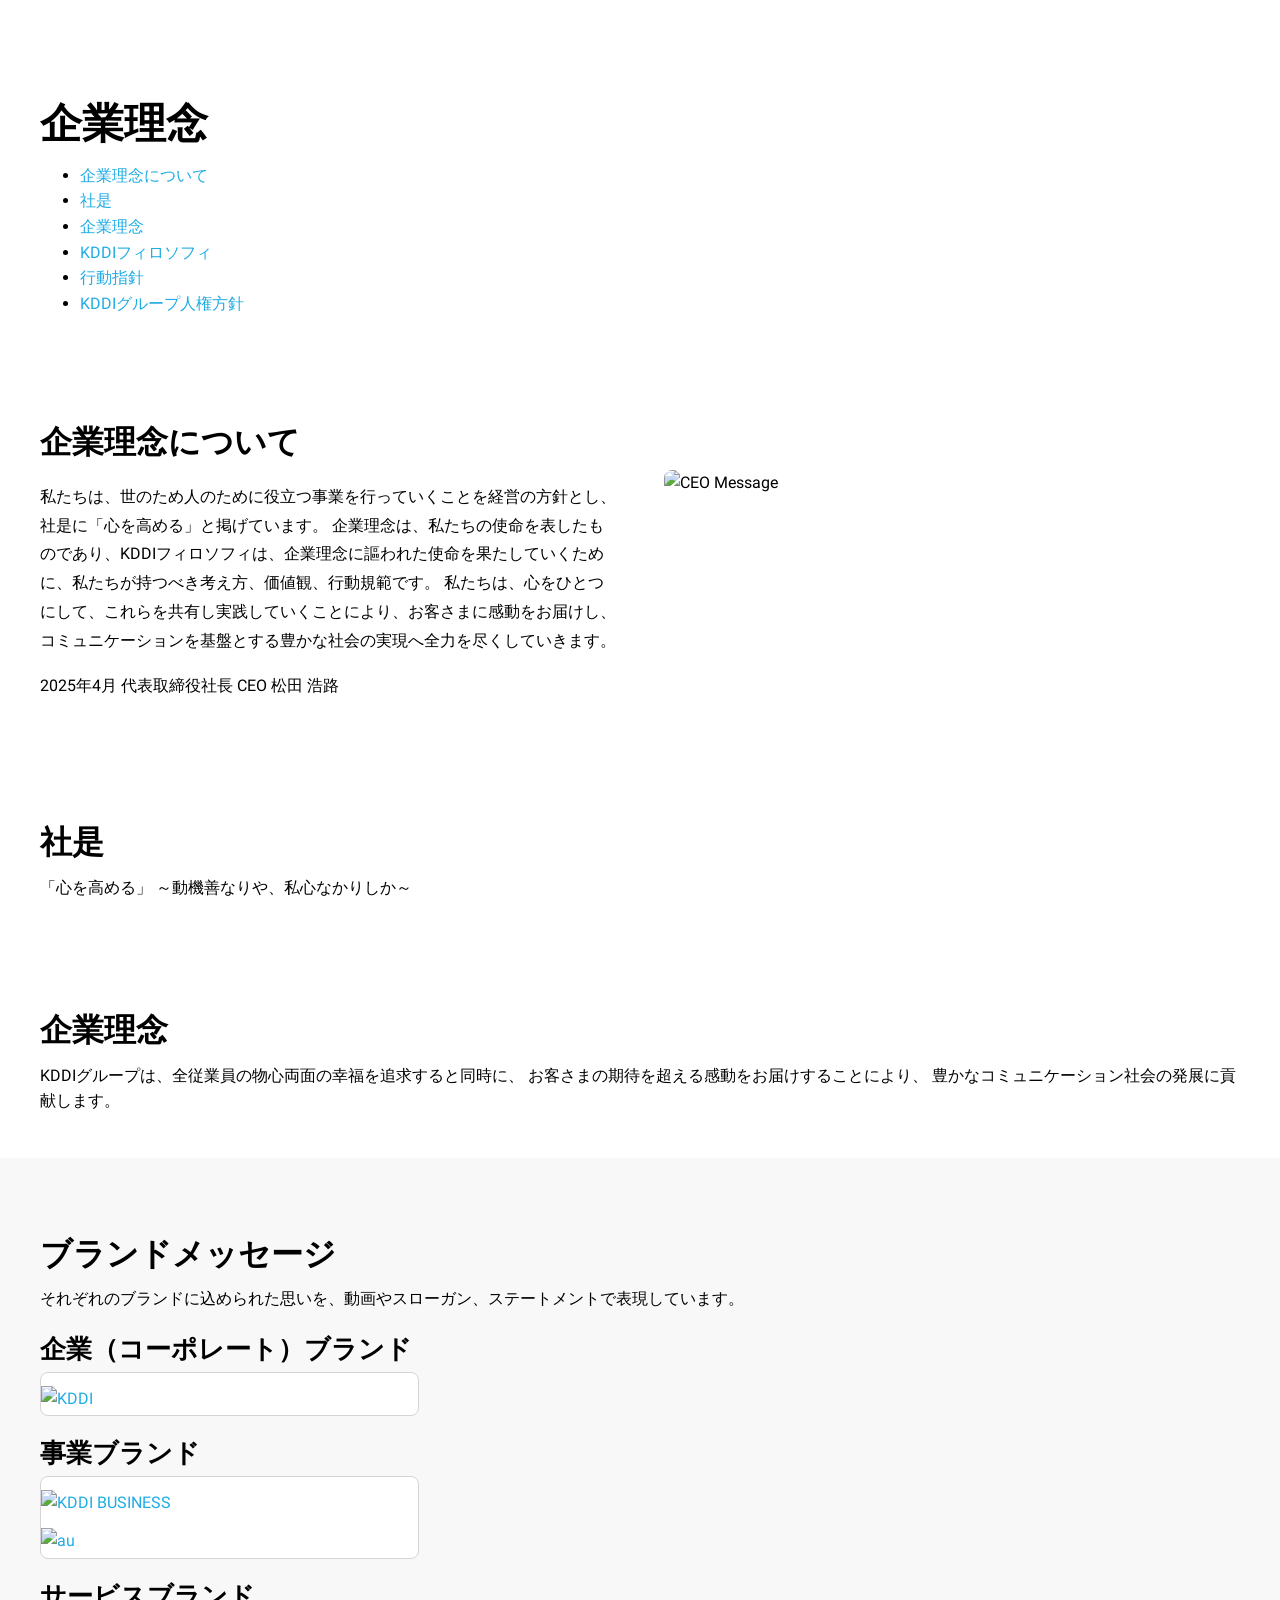
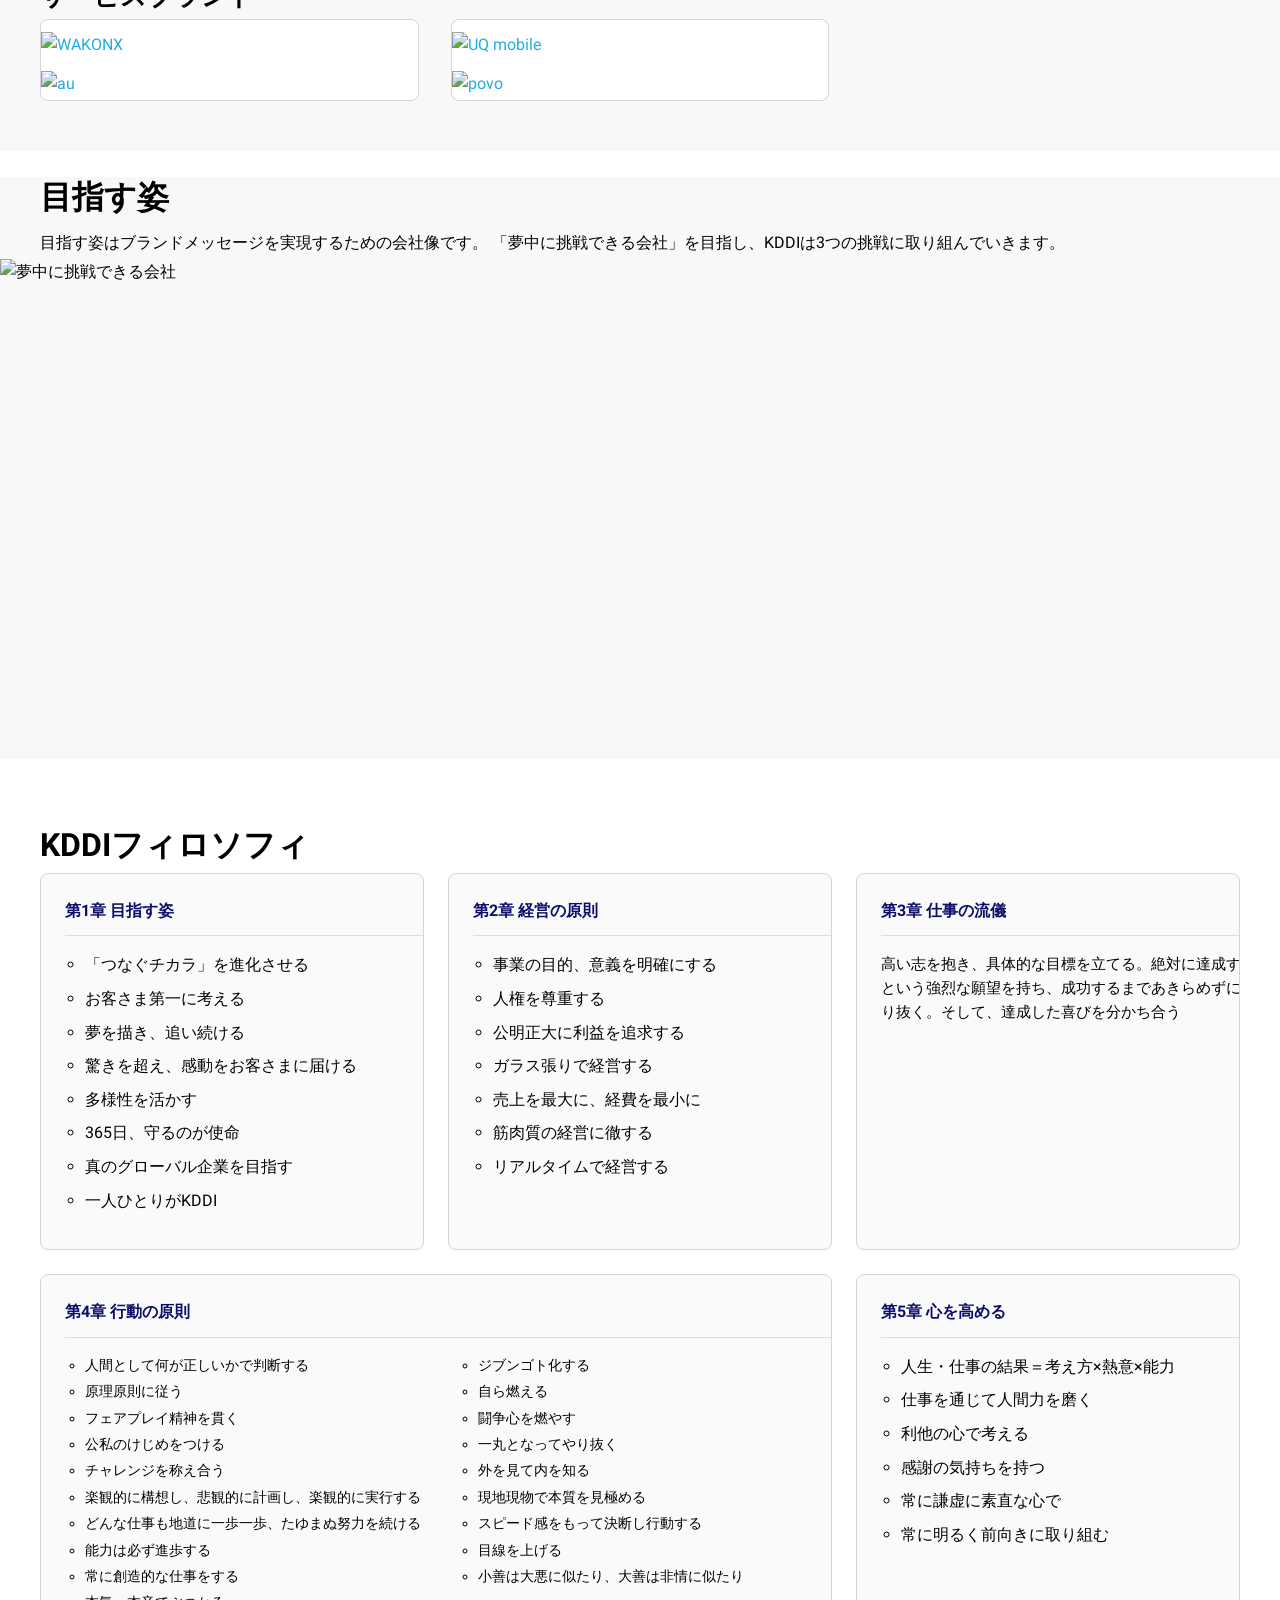
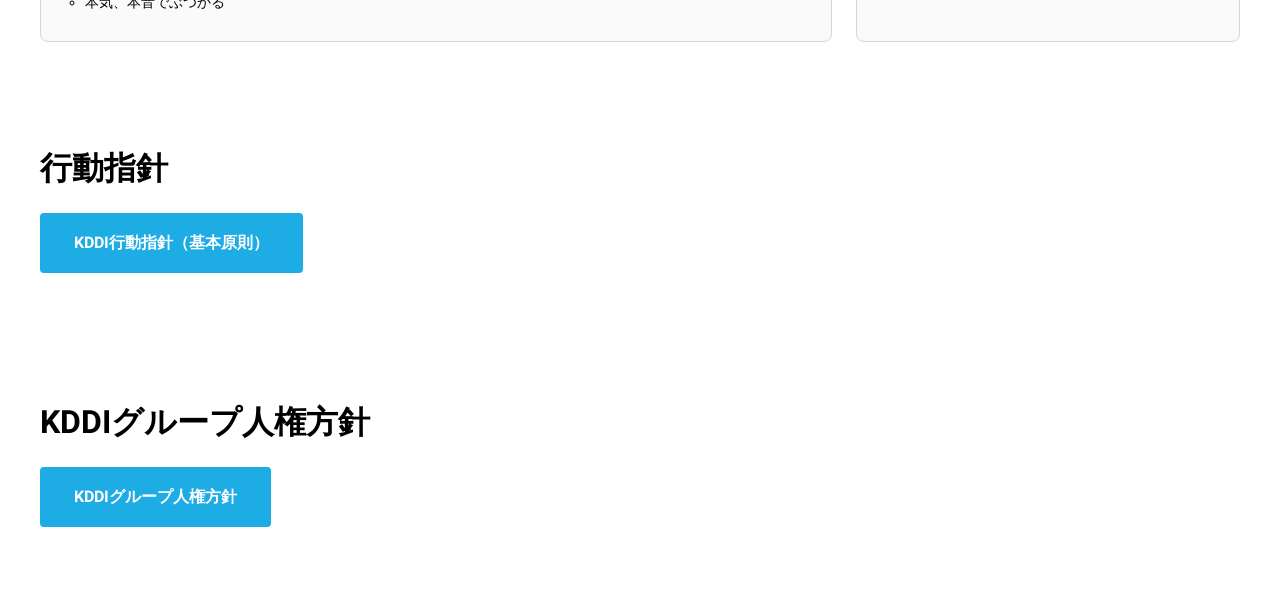
==== content/corporate/philosophy/index.html @ 3576720c "Update EDS migration changes Automated migration updates generated by AEMY Studio.  Changed files (3" ====
<!DOCTYPE html>
<html>
<head>
<meta name="viewport" content="width=device-width, initial-scale=1"/>
<script src="/scripts/aem.js" type="module"></script>
<script src="/scripts/scripts.js" type="module"></script>
<link rel="stylesheet" href="/styles/styles.css"/>
</head>
<body>
<header></header>
<main>
<div><!-- source: https://www.kddi.com/corporate/philosophy/ --><h1 id="企業理念">企業理念</h1><ul>
<li><a href="#%E4%BC%81%E6%A5%AD%E7%90%86%E5%BF%B5%E3%81%AB%E3%81%A4%E3%81%84%E3%81%A6">企業理念について</a></li>
<li><a href="#%E7%A4%BE%E6%98%AF">社是</a></li>
<li><a href="#%E4%BC%81%E6%A5%AD%E7%90%86%E5%BF%B5-1">企業理念</a></li>
<li><a href="#kddi%E3%83%95%E3%82%A3%E3%83%AD%E3%82%BD%E3%83%95%E3%82%A3">KDDIフィロソフィ</a></li>
<li><a href="#%E8%A1%8C%E5%8B%95%E6%8C%87%E9%87%9D">行動指針</a></li>
<li><a href="#kddi%E3%82%B0%E3%83%AB%E3%83%BC%E3%83%97%E4%BA%BA%E6%A8%A9%E6%96%B9%E9%87%9D">KDDIグループ人権方針</a></li>
</ul></div>
<div><div class="section-metadata"><div><div>style</div><div>white</div></div></div><h2 id="企業理念について">企業理念について</h2><div class="columns-message"><div><div><p>私たちは、世のため人のために役立つ事業を行っていくことを経営の方針とし、社是に「心を高める」と掲げています。 企業理念は、私たちの使命を表したものであり、KDDIフィロソフィは、企業理念に謳われた使命を果たしていくために、私たちが持つべき考え方、価値観、行動規範です。 私たちは、心をひとつにして、これらを共有し実践していくことにより、お客さまに感動をお届けし、コミュニケーションを基盤とする豊かな社会の実現へ全力を尽くしていきます。</p><p>2025年4月 代表取締役社長 CEO 松田 浩路</p></div><div><picture><source srcset="https://www.kddi.com/extlib/corporate/kddi/philosophy/index/img/img_01.jpg"><source srcset="https://www.kddi.com/extlib/corporate/kddi/philosophy/index/img/img_01.jpg" media="(min-width: 600px)"><img src="https://www.kddi.com/extlib/corporate/kddi/philosophy/index/img/img_01.jpg" alt="CEO Message" loading="lazy"></picture></div></div></div></div>
<div><div class="section-metadata"><div><div>style</div><div>white</div></div></div><h2 id="社是">社是</h2><p>「心を高める」
～動機善なりや、私心なかりしか～</p></div>
<div><div class="section-metadata"><div><div>style</div><div>white</div></div></div><h2 id="企業理念-1">企業理念</h2><p>KDDIグループは、全従業員の物心両面の幸福を追求すると同時に、
お客さまの期待を超える感動をお届けすることにより、
豊かなコミュニケーション社会の発展に貢献します。</p></div>
<div><div class="section-metadata"><div><div>style</div><div>light-grey</div></div></div><h2 id="ブランドメッセージ">ブランドメッセージ</h2><p>それぞれのブランドに込められた思いを、動画やスローガン、ステートメントで表現しています。</p><h3 id="企業コーポレートブランド">企業（コーポレート）ブランド</h3><div class="cards-brand"><div><div><a href="https://brand.kddi.com/knowing_kddi/"><picture><source srcset="https://www.kddi.com/extlib/corporate/kddi/philosophy/index/img/logo-kddi.png"><source srcset="https://www.kddi.com/extlib/corporate/kddi/philosophy/index/img/logo-kddi.png" media="(min-width: 600px)"><img src="https://www.kddi.com/extlib/corporate/kddi/philosophy/index/img/logo-kddi.png" alt="KDDI" loading="lazy"></picture></a></div></div></div><h3 id="事業ブランド">事業ブランド</h3><div class="cards-brand"><div><div><a href="https://biz.kddi.com/kddibusiness/"><picture><source srcset="https://www.kddi.com/extlib/corporate/kddi/philosophy/index/img/logo-kddibusiness.png"><source srcset="https://www.kddi.com/extlib/corporate/kddi/philosophy/index/img/logo-kddibusiness.png" media="(min-width: 600px)"><img src="https://www.kddi.com/extlib/corporate/kddi/philosophy/index/img/logo-kddibusiness.png" alt="KDDI BUSINESS" loading="lazy"></picture></a></div><div><a href="https://brand.kddi.com/knowing_au/"><picture><source srcset="https://www.kddi.com/extlib/corporate/kddi/philosophy/index/img/logo-au.png"><source srcset="https://www.kddi.com/extlib/corporate/kddi/philosophy/index/img/logo-au.png" media="(min-width: 600px)"><img src="https://www.kddi.com/extlib/corporate/kddi/philosophy/index/img/logo-au.png" alt="au" loading="lazy"></picture></a></div></div></div><h3 id="サービスブランド">サービスブランド</h3><div class="cards-brand"><div><div><a href="https://biz.kddi.com/wakonx/"><picture><source srcset="https://www.kddi.com/extlib/corporate/kddi/philosophy/index/img/logo-wakonx.png"><source srcset="https://www.kddi.com/extlib/corporate/kddi/philosophy/index/img/logo-wakonx.png" media="(min-width: 600px)"><img src="https://www.kddi.com/extlib/corporate/kddi/philosophy/index/img/logo-wakonx.png" alt="WAKONX" loading="lazy"></picture></a></div><div><a href="https://brand.kddi.com/knowing_au/"><picture><source srcset="https://www.kddi.com/extlib/corporate/kddi/philosophy/index/img/logo-au.png"><source srcset="https://www.kddi.com/extlib/corporate/kddi/philosophy/index/img/logo-au.png" media="(min-width: 600px)"><img src="https://www.kddi.com/extlib/corporate/kddi/philosophy/index/img/logo-au.png" alt="au" loading="lazy"></picture></a></div></div><div><div><a href="https://brand.kddi.com/knowing_uq/"><picture><source srcset="https://www.kddi.com/extlib/corporate/kddi/philosophy/index/img/logo-uq.png"><source srcset="https://www.kddi.com/extlib/corporate/kddi/philosophy/index/img/logo-uq.png" media="(min-width: 600px)"><img src="https://www.kddi.com/extlib/corporate/kddi/philosophy/index/img/logo-uq.png" alt="UQ mobile" loading="lazy"></picture></a></div><div><a href="https://brand.kddi.com/knowing_povo/"><picture><source srcset="https://www.kddi.com/extlib/corporate/kddi/philosophy/index/img/logo-povo.png"><source srcset="https://www.kddi.com/extlib/corporate/kddi/philosophy/index/img/logo-povo.png" media="(min-width: 600px)"><img src="https://www.kddi.com/extlib/corporate/kddi/philosophy/index/img/logo-povo.png" alt="povo" loading="lazy"></picture></a></div></div></div></div>
<div><div class="section-metadata"><div><div>style</div><div>light-grey</div></div></div><h2 id="目指す姿">目指す姿</h2><p>目指す姿はブランドメッセージを実現するための会社像です。
「夢中に挑戦できる会社」を目指し、KDDIは3つの挑戦に取り組んでいきます。</p><div class="hero-vision"><div><div><picture><source srcset="https://www.kddi.com/extlib/corporate/kddi/philosophy/index/img/img-vision-pc-01.png"><source srcset="https://www.kddi.com/extlib/corporate/kddi/philosophy/index/img/img-vision-pc-01.png" media="(min-width: 600px)"><img src="https://www.kddi.com/extlib/corporate/kddi/philosophy/index/img/img-vision-pc-01.png" alt="夢中に挑戦できる会社" loading="lazy"></picture></div></div><div><div></div></div></div></div>
<div><div class="section-metadata"><div><div>style</div><div>white</div></div></div><h2 id="kddiフィロソフィ">KDDIフィロソフィ</h2><div class="cards no-images"><div><div><p><strong>第1章 目指す姿</strong></p><ul> <li>「つなぐチカラ」を進化させる</li> <li>お客さま第一に考える</li> <li>夢を描き、追い続ける</li> <li>驚きを超え、感動をお客さまに届ける</li> <li>多様性を活かす</li> <li>365日、守るのが使命</li> <li>真のグローバル企業を目指す</li> <li>一人ひとりがKDDI</li> </ul></div></div><div><div><p><strong>第2章 経営の原則</strong></p><ul> <li>事業の目的、意義を明確にする</li> <li>人権を尊重する</li> <li>公明正大に利益を追求する</li> <li>ガラス張りで経営する</li> <li>売上を最大に、経費を最小に</li> <li>筋肉質の経営に徹する</li> <li>リアルタイムで経営する</li> </ul></div></div><div><div><p><strong>第3章 仕事の流儀</strong></p><p>高い志を抱き、具体的な目標を立てる。絶対に達成するという強烈な願望を持ち、成功するまであきらめずにやり抜く。そして、達成した喜びを分かち合う</p></div></div><div><div><p><strong>第4章 行動の原則</strong></p><ul> <li>人間として何が正しいかで判断する</li> <li>原理原則に従う</li> <li>フェアプレイ精神を貫く</li> <li>公私のけじめをつける</li> <li>チャレンジを称え合う</li> <li>楽観的に構想し、悲観的に計画し、楽観的に実行する</li> <li>どんな仕事も地道に一歩一歩、たゆまぬ努力を続ける</li> <li>能力は必ず進歩する</li> <li>常に創造的な仕事をする</li> <li>本気、本音でぶつかる</li> <li>ジブンゴト化する</li> <li>自ら燃える</li> <li>闘争心を燃やす</li> <li>一丸となってやり抜く</li> <li>外を見て内を知る</li> <li>現地現物で本質を見極める</li> <li>スピード感をもって決断し行動する</li> <li>目線を上げる</li> <li>小善は大悪に似たり、大善は非情に似たり</li> </ul></div></div><div><div><p><strong>第5章 心を高める</strong></p><ul> <li>人生・仕事の結果＝考え方×熱意×能力</li> <li>仕事を通じて人間力を磨く</li> <li>利他の心で考える</li> <li>感謝の気持ちを持つ</li> <li>常に謙虚に素直な心で</li> <li>常に明るく前向きに取り組む</li> </ul></div></div></div></div>
<div><div class="section-metadata"><div><div>style</div><div>white</div></div></div><h2 id="行動指針">行動指針</h2><p><strong><a href="https://www.kddi.com/corporate/kddi/philosophy/principle/">KDDI行動指針（基本原則）</a></strong></p></div>
<div><div class="section-metadata"><div><div>style</div><div>white</div></div></div><h2 id="kddiグループ人権方針">KDDIグループ人権方針</h2><p><strong><a href="https://www.kddi.com/corporate/kddi/philosophy/human-rights/">KDDIグループ人権方針</a></strong></p></div>
</main>
<footer></footer>
</body>
</html>
---- styles/styles.css ----
/*
 * Copyright 2020 Adobe. All rights reserved.
 * This file is licensed to you under the Apache License, Version 2.0 (the "License");
 * you may not use this file except in compliance with the License. You may obtain a copy
 * of the License at http://www.apache.org/licenses/LICENSE-2.0
 *
 * Unless required by applicable law or agreed to in writing, software distributed under
 * the License is distributed on an "AS IS" BASIS, WITHOUT WARRANTIES OR REPRESENTATIONS
 * OF ANY KIND, either express or implied. See the License for the specific language
 * governing permissions and limitations under the License.
 */

:root {
  /* KDDI Brand Colors */
  --brand-navy: #0E0D6A;
  --brand-blue: #1EACE5;

  /* colors */
  --background-color: #ffffff;
  --light-color: #f4f4f4;
  --light-lavender: #DFDFF9;
  --dark-color: #505050;
  --text-color: #000000;
  --link-color: #1EACE5;
  --link-hover-color: #0E0D6A;
  --border-color: #D5D5D5;

  /* fonts */
  --body-font-family: -apple-system, BlinkMacSystemFont, 'Segoe UI', roboto, 'Helvetica Neue', arial, sans-serif, roboto-fallback;
  --heading-font-family: -apple-system, BlinkMacSystemFont, 'Segoe UI', roboto, 'Helvetica Neue', arial, sans-serif, roboto-condensed-fallback;

  /* body sizes */
  --body-font-size-m: 18px;
  --body-font-size-s: 16px;
  --body-font-size-xs: 14px;

  /* heading sizes */
  --heading-font-size-xxl: 48px;
  --heading-font-size-xl: 36px;
  --heading-font-size-l: 28px;
  --heading-font-size-m: 24px;
  --heading-font-size-s: 20px;
  --heading-font-size-xs: 18px;

  /* nav height */
  --nav-height: 64px;
  --header-height: var(--nav-height);
}

/* fallback fonts */
@font-face {
  font-family: roboto-condensed-fallback;
  size-adjust: 88.82%;
  src: local('Arial');
}

@font-face {
  font-family: roboto-fallback;
  size-adjust: 99.529%;
  src: local('Arial');
}

@media (width >= 900px) {
  :root {
    /* body sizes */
    --body-font-size-m: 16px;
    --body-font-size-s: 14px;
    --body-font-size-xs: 12px;

    /* heading sizes */
    --heading-font-size-xxl: 42px;
    --heading-font-size-xl: 32px;
    --heading-font-size-l: 26px;
    --heading-font-size-m: 22px;
    --heading-font-size-s: 18px;
    --heading-font-size-xs: 16px;
  }
}

body {
  display: none;
  margin: 0;
  background-color: var(--background-color);
  color: var(--text-color);
  font-family: var(--body-font-family);
  font-size: var(--body-font-size-m);
  line-height: 1.6;
}

body.appear {
  display: block;
}

header {
  height: var(--nav-height);
}

header .header,
footer .footer {
  visibility: hidden;
}

header .header[data-block-status="loaded"],
footer .footer[data-block-status="loaded"] {
  visibility: visible;
}

h1,
h2,
h3,
h4,
h5,
h6 {
  margin-top: 0.8em;
  margin-bottom: 0.25em;
  font-family: var(--heading-font-family);
  font-weight: 600;
  line-height: 1.25;
  scroll-margin: 40px;
}

h1 { font-size: var(--heading-font-size-xxl); }
h2 { font-size: var(--heading-font-size-xl); }
h3 { font-size: var(--heading-font-size-l); }
h4 { font-size: var(--heading-font-size-m); }
h5 { font-size: var(--heading-font-size-s); }
h6 { font-size: var(--heading-font-size-xs); }

p,
dl,
ol,
ul,
pre,
blockquote {
  margin-top: 0.8em;
  margin-bottom: 0.25em;
}

code,
pre {
  font-size: var(--body-font-size-s);
}

pre {
  padding: 16px;
  border-radius: 8px;
  background-color: var(--light-color);
  overflow-x: auto;
  white-space: pre;
}

main > div {
  margin: 40px 16px;
}

input,
textarea,
select,
button {
  font: inherit;
}

/* links */
a:any-link {
  color: var(--link-color);
  text-decoration: none;
  overflow-wrap: break-word;
}

a:hover {
  color: var(--link-hover-color);
  text-decoration: underline;
}

/* buttons */
a.button:any-link,
button {
  box-sizing: border-box;
  display: inline-block;
  max-width: 100%;
  margin: 12px 0;
  border: 2px solid transparent;
  border-radius: 4px;
  padding: 12px 24px;
  font-family: var(--body-font-family);
  font-style: normal;
  font-weight: 500;
  line-height: 1.5;
  text-align: center;
  text-decoration: none;
  background-color: var(--brand-blue);
  color: var(--background-color);
  cursor: pointer;
  overflow: hidden;
  text-overflow: ellipsis;
  white-space: nowrap;
  transition: all 0.3s ease;
}

a.button:hover,
a.button:focus,
button:hover,
button:focus {
  background-color: var(--brand-navy);
  border-color: var(--brand-blue);
  cursor: pointer;
  text-decoration: none;
}

button:disabled,
button:disabled:hover {
  background-color: var(--light-color);
  cursor: unset;
  opacity: 0.6;
}

a.button.secondary,
button.secondary {
  background-color: transparent;
  border: 2px solid var(--brand-blue);
  color: var(--brand-blue);
}

a.button.secondary:hover,
button.secondary:hover {
  background-color: var(--brand-blue);
  color: var(--background-color);
}

main img {
  max-width: 100%;
  width: auto;
  height: auto;
}

.icon {
  display: inline-block;
  height: 24px;
  width: 24px;
}

.icon img {
  height: 100%;
  width: 100%;
}

/* sections */
main > .section {
  margin: 40px 0;
}

main > .section > div {
  max-width: 1200px;
  margin: auto;
  padding: 0 24px;
}

main > .section:first-of-type {
  margin-top: 0;
}

@media (width >= 900px) {
  main > .section > div {
    padding: 0 32px;
  }
}

/* section metadata */
main .section.light,
main .section.highlight {
  background-color: var(--light-color);
  margin: 0;
  padding: 40px 0;
}

/* Full-width sections (for hero blocks) */
main .section.light > div:has(.hero-vision),
main .section > div:has(.hero-vision) {
  max-width: 100% !important;
  padding: 0 !important;
  margin: 0 !important;
}

main .section.grey {
  background-color: var(--light-color);
  margin: 0;
  padding: 50px 0;
}

main .section.lavender {
  background-color: var(--light-lavender);
  margin: 0;
  padding: 50px 0;
}

main .section.navy {
  background-color: var(--brand-navy);
  color: var(--background-color);
  margin: 0;
  padding: 50px 0;
}

main .section.navy h1,
main .section.navy h2,
main .section.navy h3,
main .section.navy h4,
main .section.navy h5,
main .section.navy h6,
main .section.navy p,
main .section.navy li {
  color: var(--background-color);
}

.section.hidden {
  display: none;
}

/* Anchor navigation styling */
main > div:first-child > ul:first-of-type {
  display: flex;
  flex-wrap: wrap;
  gap: 16px 24px;
  list-style: none;
  padding: 20px 0;
  margin: 20px 0 40px 0;
  border-bottom: 2px solid var(--border-color);
}

main > div:first-child > ul:first-of-type li {
  margin: 0;
}

main > div:first-child > ul:first-of-type a {
  display: inline-block;
  padding: 8px 16px;
  background-color: var(--light-color);
  color: var(--text-color);
  border-radius: 4px;
  font-size: var(--body-font-size-s);
  font-weight: 500;
  transition: all 0.3s ease;
}

main > div:first-child > ul:first-of-type a:hover {
  background-color: var(--brand-blue);
  color: var(--background-color);
  text-decoration: none;
}

/* Section style variants */
main .section.white {
  background-color: var(--background-color);
  margin: 0;
  padding: 40px 0;
}

main .section.light-grey {
  background-color: #f8f8f8;
  margin: 0;
  padding: 50px 0;
}

/* Button sections styling */
main .section.white p strong a {
  display: inline-block;
  padding: 16px 32px;
  background-color: var(--brand-blue);
  color: var(--background-color);
  border-radius: 4px;
  font-weight: 600;
  text-decoration: none;
  transition: all 0.3s ease;
}

main .section.white p strong a:hover {
  background-color: var(--brand-navy);
  text-decoration: none;
  transform: translateY(-2px);
  box-shadow: 0 4px 12px rgba(30, 172, 229, 0.3);
}
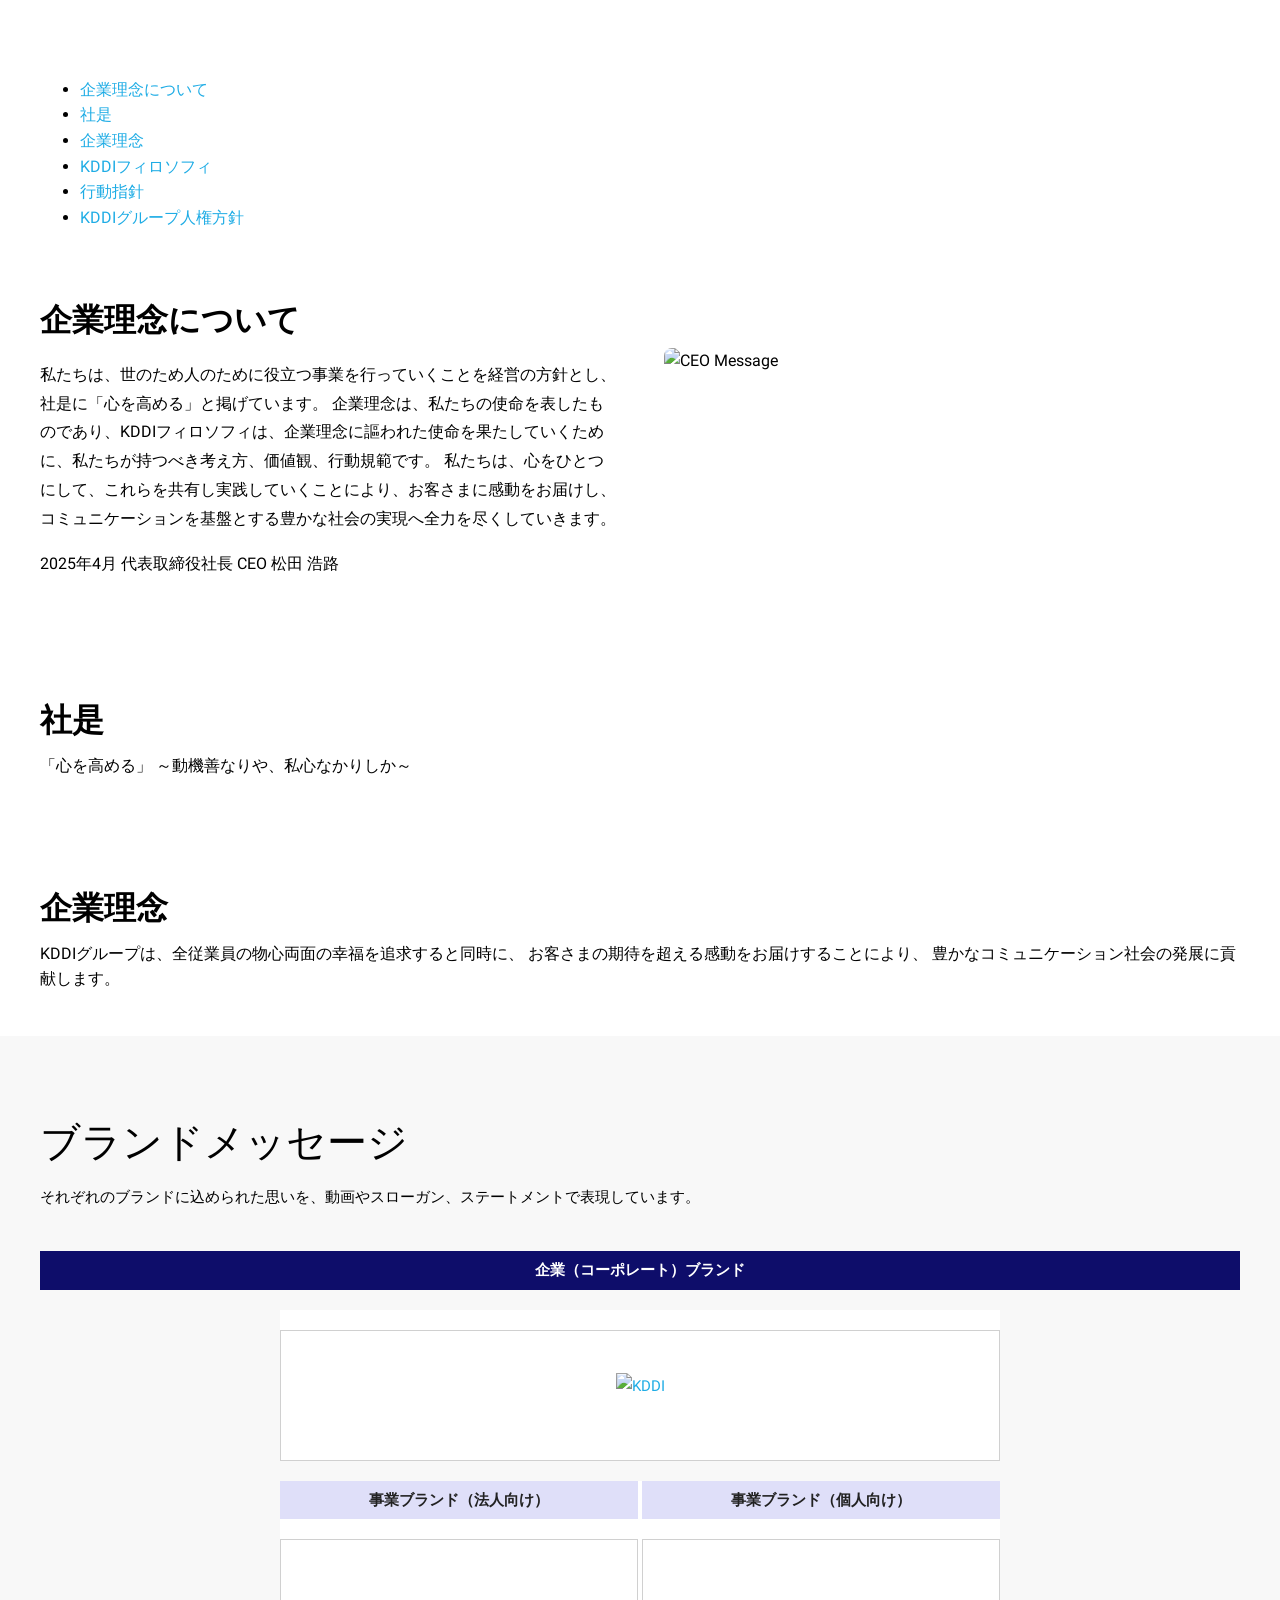
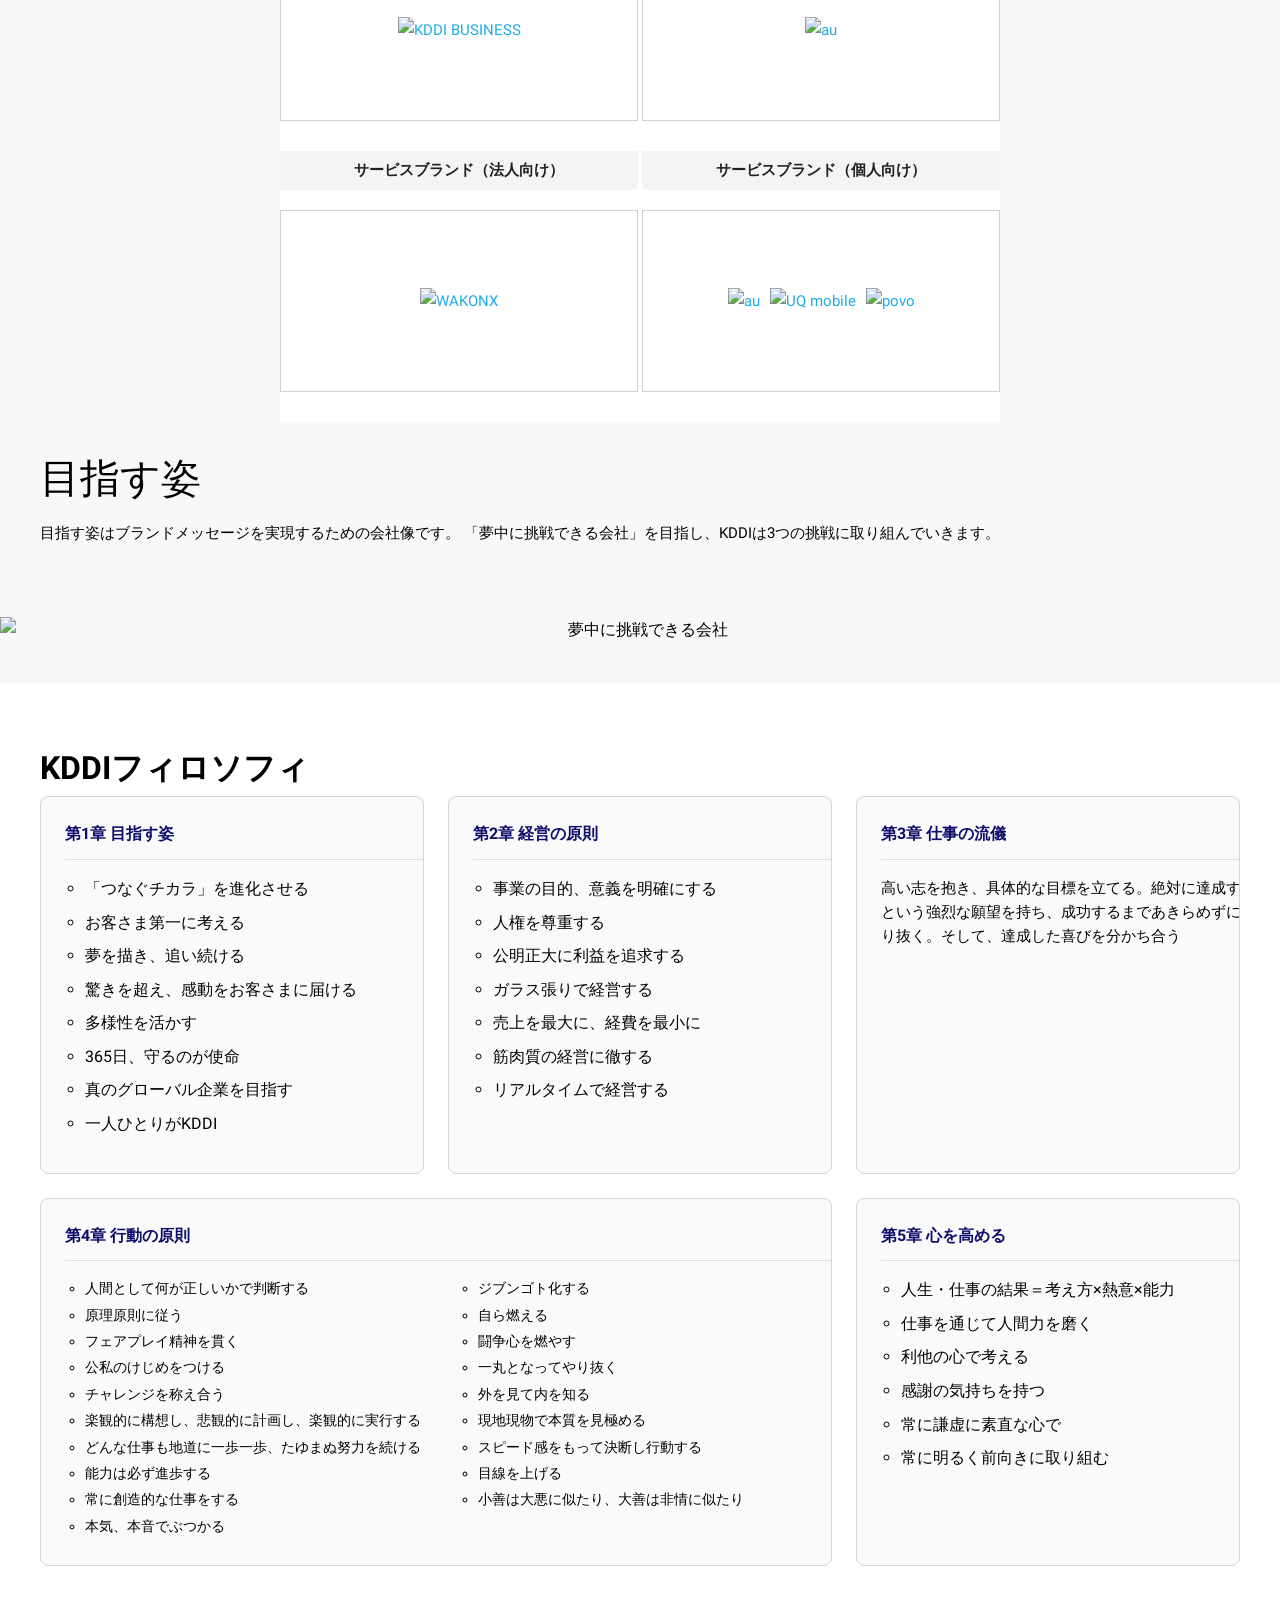
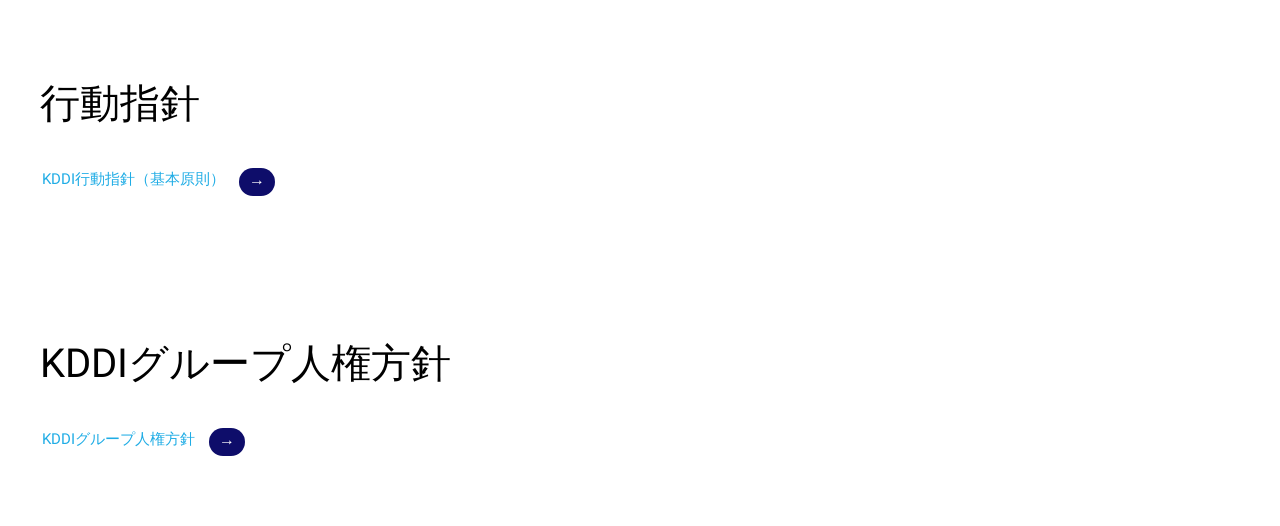
==== commit 260c0c25: "Update EDS migration changes Automated migration updates generated by AEMY Studio.  Changed files (5" ====
--- a/content/corporate/philosophy/index.html
+++ b/content/corporate/philosophy/index.html
@@ -23,8 +23,7 @@
 <div><div class="section-metadata"><div><div>style</div><div>white</div></div></div><h2 id="企業理念-1">企業理念</h2><p>KDDIグループは、全従業員の物心両面の幸福を追求すると同時に、
 お客さまの期待を超える感動をお届けすることにより、
 豊かなコミュニケーション社会の発展に貢献します。</p></div>
-<div><div class="section-metadata"><div><div>style</div><div>light-grey</div></div></div><h2 id="ブランドメッセージ">ブランドメッセージ</h2><p>それぞれのブランドに込められた思いを、動画やスローガン、ステートメントで表現しています。</p><h3 id="企業コーポレートブランド">企業（コーポレート）ブランド</h3><div class="cards-brand"><div><div><a href="https://brand.kddi.com/knowing_kddi/"><picture><source srcset="https://www.kddi.com/extlib/corporate/kddi/philosophy/index/img/logo-kddi.png"><source srcset="https://www.kddi.com/extlib/corporate/kddi/philosophy/index/img/logo-kddi.png" media="(min-width: 600px)"><img src="https://www.kddi.com/extlib/corporate/kddi/philosophy/index/img/logo-kddi.png" alt="KDDI" loading="lazy"></picture></a></div></div></div><h3 id="事業ブランド">事業ブランド</h3><div class="cards-brand"><div><div><a href="https://biz.kddi.com/kddibusiness/"><picture><source srcset="https://www.kddi.com/extlib/corporate/kddi/philosophy/index/img/logo-kddibusiness.png"><source srcset="https://www.kddi.com/extlib/corporate/kddi/philosophy/index/img/logo-kddibusiness.png" media="(min-width: 600px)"><img src="https://www.kddi.com/extlib/corporate/kddi/philosophy/index/img/logo-kddibusiness.png" alt="KDDI BUSINESS" loading="lazy"></picture></a></div><div><a href="https://brand.kddi.com/knowing_au/"><picture><source srcset="https://www.kddi.com/extlib/corporate/kddi/philosophy/index/img/logo-au.png"><source srcset="https://www.kddi.com/extlib/corporate/kddi/philosophy/index/img/logo-au.png" media="(min-width: 600px)"><img src="https://www.kddi.com/extlib/corporate/kddi/philosophy/index/img/logo-au.png" alt="au" loading="lazy"></picture></a></div></div></div><h3 id="サービスブランド">サービスブランド</h3><div class="cards-brand"><div><div><a href="https://biz.kddi.com/wakonx/"><picture><source srcset="https://www.kddi.com/extlib/corporate/kddi/philosophy/index/img/logo-wakonx.png"><source srcset="https://www.kddi.com/extlib/corporate/kddi/philosophy/index/img/logo-wakonx.png" media="(min-width: 600px)"><img src="https://www.kddi.com/extlib/corporate/kddi/philosophy/index/img/logo-wakonx.png" alt="WAKONX" loading="lazy"></picture></a></div><div><a href="https://brand.kddi.com/knowing_au/"><picture><source srcset="https://www.kddi.com/extlib/corporate/kddi/philosophy/index/img/logo-au.png"><source srcset="https://www.kddi.com/extlib/corporate/kddi/philosophy/index/img/logo-au.png" media="(min-width: 600px)"><img src="https://www.kddi.com/extlib/corporate/kddi/philosophy/index/img/logo-au.png" alt="au" loading="lazy"></picture></a></div></div><div><div><a href="https://brand.kddi.com/knowing_uq/"><picture><source srcset="https://www.kddi.com/extlib/corporate/kddi/philosophy/index/img/logo-uq.png"><source srcset="https://www.kddi.com/extlib/corporate/kddi/philosophy/index/img/logo-uq.png" media="(min-width: 600px)"><img src="https://www.kddi.com/extlib/corporate/kddi/philosophy/index/img/logo-uq.png" alt="UQ mobile" loading="lazy"></picture></a></div><div><a href="https://brand.kddi.com/knowing_povo/"><picture><source srcset="https://www.kddi.com/extlib/corporate/kddi/philosophy/index/img/logo-povo.png"><source srcset="https://www.kddi.com/extlib/corporate/kddi/philosophy/index/img/logo-povo.png" media="(min-width: 600px)"><img src="https://www.kddi.com/extlib/corporate/kddi/philosophy/index/img/logo-povo.png" alt="povo" loading="lazy"></picture></a></div></div></div></div>
-<div><div class="section-metadata"><div><div>style</div><div>light-grey</div></div></div><h2 id="目指す姿">目指す姿</h2><p>目指す姿はブランドメッセージを実現するための会社像です。
+<div><div class="section-metadata"><div><div>style</div><div>light-grey</div></div></div><h2 id="ブランドメッセージ">ブランドメッセージ</h2><p>それぞれのブランドに込められた思いを、動画やスローガン、ステートメントで表現しています。</p><h3 id="企業コーポレートブランド">企業（コーポレート）ブランド</h3><div class="cards-brand"><div><div><a href="https://brand.kddi.com/knowing_kddi/"><picture><source srcset="https://www.kddi.com/extlib/corporate/kddi/philosophy/index/img/logo-kddi.png"><source srcset="https://www.kddi.com/extlib/corporate/kddi/philosophy/index/img/logo-kddi.png" media="(min-width: 600px)"><img src="https://www.kddi.com/extlib/corporate/kddi/philosophy/index/img/logo-kddi.png" alt="KDDI" loading="lazy"></picture></a></div></div></div><div class="cards-brand business"><div><div><h4 id="事業ブランド法人向け">事業ブランド（法人向け）</h4><p><a href="https://biz.kddi.com/kddibusiness/"><picture><source srcset="https://www.kddi.com/extlib/corporate/kddi/philosophy/index/img/logo-kddibusiness.png"><source srcset="https://www.kddi.com/extlib/corporate/kddi/philosophy/index/img/logo-kddibusiness.png" media="(min-width: 600px)"><img src="https://www.kddi.com/extlib/corporate/kddi/philosophy/index/img/logo-kddibusiness.png" alt="KDDI BUSINESS" loading="lazy"></picture></a></p></div><div><h4 id="事業ブランド個人向け">事業ブランド（個人向け）</h4><p><a href="https://brand.kddi.com/knowing_au/"><picture><source srcset="https://www.kddi.com/extlib/corporate/kddi/philosophy/index/img/logo-au.png"><source srcset="https://www.kddi.com/extlib/corporate/kddi/philosophy/index/img/logo-au.png" media="(min-width: 600px)"><img src="https://www.kddi.com/extlib/corporate/kddi/philosophy/index/img/logo-au.png" alt="au" loading="lazy"></picture></a></p></div></div></div><div class="cards-brand service"><div><div><h4 id="サービスブランド法人向け">サービスブランド（法人向け）</h4><p><a href="https://biz.kddi.com/wakonx/"><picture><source srcset="https://www.kddi.com/extlib/corporate/kddi/philosophy/index/img/logo-wakonx.png"><source srcset="https://www.kddi.com/extlib/corporate/kddi/philosophy/index/img/logo-wakonx.png" media="(min-width: 600px)"><img src="https://www.kddi.com/extlib/corporate/kddi/philosophy/index/img/logo-wakonx.png" alt="WAKONX" loading="lazy"></picture></a></p></div><div><h4 id="サービスブランド個人向け">サービスブランド（個人向け）</h4><p><a href="https://brand.kddi.com/knowing_au/"><picture><source srcset="https://www.kddi.com/extlib/corporate/kddi/philosophy/index/img/logo-au.png"><source srcset="https://www.kddi.com/extlib/corporate/kddi/philosophy/index/img/logo-au.png" media="(min-width: 600px)"><img src="https://www.kddi.com/extlib/corporate/kddi/philosophy/index/img/logo-au.png" alt="au" loading="lazy"></picture></a> <a href="https://brand.kddi.com/knowing_uq/"><picture><source srcset="https://www.kddi.com/extlib/corporate/kddi/philosophy/index/img/logo-uq.png"><source srcset="https://www.kddi.com/extlib/corporate/kddi/philosophy/index/img/logo-uq.png" media="(min-width: 600px)"><img src="https://www.kddi.com/extlib/corporate/kddi/philosophy/index/img/logo-uq.png" alt="UQ mobile" loading="lazy"></picture></a> <a href="https://brand.kddi.com/knowing_povo/"><picture><source srcset="https://www.kddi.com/extlib/corporate/kddi/philosophy/index/img/logo-povo.png"><source srcset="https://www.kddi.com/extlib/corporate/kddi/philosophy/index/img/logo-povo.png" media="(min-width: 600px)"><img src="https://www.kddi.com/extlib/corporate/kddi/philosophy/index/img/logo-povo.png" alt="povo" loading="lazy"></picture></a></p></div></div></div><h2 id="目指す姿">目指す姿</h2><p>目指す姿はブランドメッセージを実現するための会社像です。
 「夢中に挑戦できる会社」を目指し、KDDIは3つの挑戦に取り組んでいきます。</p><div class="hero-vision"><div><div><picture><source srcset="https://www.kddi.com/extlib/corporate/kddi/philosophy/index/img/img-vision-pc-01.png"><source srcset="https://www.kddi.com/extlib/corporate/kddi/philosophy/index/img/img-vision-pc-01.png" media="(min-width: 600px)"><img src="https://www.kddi.com/extlib/corporate/kddi/philosophy/index/img/img-vision-pc-01.png" alt="夢中に挑戦できる会社" loading="lazy"></picture></div></div><div><div></div></div></div></div>
 <div><div class="section-metadata"><div><div>style</div><div>white</div></div></div><h2 id="kddiフィロソフィ">KDDIフィロソフィ</h2><div class="cards no-images"><div><div><p><strong>第1章 目指す姿</strong></p><ul> <li>「つなぐチカラ」を進化させる</li> <li>お客さま第一に考える</li> <li>夢を描き、追い続ける</li> <li>驚きを超え、感動をお客さまに届ける</li> <li>多様性を活かす</li> <li>365日、守るのが使命</li> <li>真のグローバル企業を目指す</li> <li>一人ひとりがKDDI</li> </ul></div></div><div><div><p><strong>第2章 経営の原則</strong></p><ul> <li>事業の目的、意義を明確にする</li> <li>人権を尊重する</li> <li>公明正大に利益を追求する</li> <li>ガラス張りで経営する</li> <li>売上を最大に、経費を最小に</li> <li>筋肉質の経営に徹する</li> <li>リアルタイムで経営する</li> </ul></div></div><div><div><p><strong>第3章 仕事の流儀</strong></p><p>高い志を抱き、具体的な目標を立てる。絶対に達成するという強烈な願望を持ち、成功するまであきらめずにやり抜く。そして、達成した喜びを分かち合う</p></div></div><div><div><p><strong>第4章 行動の原則</strong></p><ul> <li>人間として何が正しいかで判断する</li> <li>原理原則に従う</li> <li>フェアプレイ精神を貫く</li> <li>公私のけじめをつける</li> <li>チャレンジを称え合う</li> <li>楽観的に構想し、悲観的に計画し、楽観的に実行する</li> <li>どんな仕事も地道に一歩一歩、たゆまぬ努力を続ける</li> <li>能力は必ず進歩する</li> <li>常に創造的な仕事をする</li> <li>本気、本音でぶつかる</li> <li>ジブンゴト化する</li> <li>自ら燃える</li> <li>闘争心を燃やす</li> <li>一丸となってやり抜く</li> <li>外を見て内を知る</li> <li>現地現物で本質を見極める</li> <li>スピード感をもって決断し行動する</li> <li>目線を上げる</li> <li>小善は大悪に似たり、大善は非情に似たり</li> </ul></div></div><div><div><p><strong>第5章 心を高める</strong></p><ul> <li>人生・仕事の結果＝考え方×熱意×能力</li> <li>仕事を通じて人間力を磨く</li> <li>利他の心で考える</li> <li>感謝の気持ちを持つ</li> <li>常に謙虚に素直な心で</li> <li>常に明るく前向きに取り組む</li> </ul></div></div></div></div>
 <div><div class="section-metadata"><div><div>style</div><div>white</div></div></div><h2 id="行動指針">行動指針</h2><p><strong><a href="https://www.kddi.com/corporate/kddi/philosophy/principle/">KDDI行動指針（基本原則）</a></strong></p></div>
--- a/styles/styles.css
+++ b/styles/styles.css
@@ -150,7 +150,7 @@
 }
 
 main > div {
-  margin: 40px 16px;
+  margin: 0;
 }
 
 input,
@@ -246,7 +246,7 @@
 
 /* sections */
 main > .section {
-  margin: 40px 0;
+  margin: 0;
 }
 
 main > .section > div {
@@ -315,38 +315,6 @@
   display: none;
 }
 
-/* Anchor navigation styling */
-main > div:first-child > ul:first-of-type {
-  display: flex;
-  flex-wrap: wrap;
-  gap: 16px 24px;
-  list-style: none;
-  padding: 20px 0;
-  margin: 20px 0 40px 0;
-  border-bottom: 2px solid var(--border-color);
-}
-
-main > div:first-child > ul:first-of-type li {
-  margin: 0;
-}
-
-main > div:first-child > ul:first-of-type a {
-  display: inline-block;
-  padding: 8px 16px;
-  background-color: var(--light-color);
-  color: var(--text-color);
-  border-radius: 4px;
-  font-size: var(--body-font-size-s);
-  font-weight: 500;
-  transition: all 0.3s ease;
-}
-
-main > div:first-child > ul:first-of-type a:hover {
-  background-color: var(--brand-blue);
-  color: var(--background-color);
-  text-decoration: none;
-}
-
 /* Section style variants */
 main .section.white {
   background-color: var(--background-color);
@@ -360,21 +328,131 @@
   padding: 50px 0;
 }
 
-/* Button sections styling */
+/* Vision section styling (目指す姿) */
+main .section.light-grey:has(.hero-vision) {
+  padding: 50px 0 0 0;
+}
+
+main .section.light-grey:has(.hero-vision) h2 {
+  font-size: 32px;
+  font-weight: 400;
+  margin-bottom: 20px;
+}
+
+main .section.light-grey:has(.hero-vision) p {
+  font-size: 15px;
+  line-height: 1.8;
+  margin-bottom: 30px;
+}
+
+@media (width >= 900px) {
+  main .section.light-grey:has(.hero-vision) h2 {
+    font-size: 40px;
+  }
+}
+
+/* Action button sections styling (行動指針 and 人権方針) */
+main .section.white:has(p strong a) h2 {
+  font-size: 32px;
+  font-weight: 400;
+  color: var(--text-color);
+  margin-bottom: 24px;
+  line-height: 1.3;
+}
+
 main .section.white p strong a {
   display: inline-block;
-  padding: 16px 32px;
+  padding: 0 50px 10px 0;
+  background-color: transparent;
+  color: var(--link-color);
+  font-size: 15px;
+  font-weight: 400;
+  text-decoration: none;
+  position: relative;
+}
+
+main .section.white p strong a::after {
+  content: '→';
+  position: absolute;
+  right: 0;
+  top: 0;
+  width: 36px;
+  height: 28px;
+  background-color: var(--brand-navy);
+  color: var(--background-color);
+  border-radius: 14px;
+  display: flex;
+  align-items: center;
+  justify-content: center;
+  font-size: 16px;
+  font-weight: bold;
+  transition: all 0.3s ease;
+}
+
+main .section.white p strong a:hover {
+  color: var(--link-hover-color);
+  text-decoration: none;
+}
+
+main .section.white p strong a:hover::after {
   background-color: var(--brand-blue);
-  color: var(--background-color);
-  border-radius: 4px;
-  font-weight: 600;
-  text-decoration: none;
-  transition: all 0.3s ease;
-}
-
-main .section.white p strong a:hover {
-  background-color: var(--brand-navy);
-  text-decoration: none;
-  transform: translateY(-2px);
-  box-shadow: 0 4px 12px rgba(30, 172, 229, 0.3);
-}
+  transform: scale(1.1);
+}
+
+@media (width >= 900px) {
+  main .section.white:has(p strong a) h2 {
+    font-size: 40px;
+  }
+}
+
+/* Brand message section styling */
+main .section.light-grey:has(.cards-brand) h2 {
+  font-size: 32px;
+  font-weight: 400;
+  margin-bottom: 16px;
+}
+
+main .section.light-grey:has(.cards-brand) > div > p {
+  font-size: 15px;
+  line-height: 1.8;
+  margin-bottom: 30px;
+}
+
+/* h3 headings in brand section - styled as colored bars */
+main .section.light-grey:has(.cards-brand) h3 {
+  font-size: 15px;
+  font-weight: 700;
+  padding: 10px;
+  margin: 40px 0 0 0;
+  text-align: center;
+}
+
+/* First h3 - 企業（コーポレート）ブランド - dark navy background */
+main .section.light-grey:has(.cards-brand) h3:first-of-type {
+  background-color: rgb(14, 13, 106);
+  color: rgb(255, 255, 255);
+}
+
+/* Second h3 - 事業ブランド - light lavender background */
+main .section.light-grey:has(.cards-brand) h3:nth-of-type(2) {
+  background-color: rgb(223, 223, 249);
+  color: rgb(34, 34, 34);
+  margin-top: 20px;
+}
+
+/* Third h3 - サービスブランド - light gray background */
+main .section.light-grey:has(.cards-brand) h3:nth-of-type(3) {
+  background-color: rgb(244, 244, 244);
+  color: rgb(34, 34, 34);
+  margin-top: 20px;
+}
+
+@media (width >= 900px) {
+  main .section.light-grey:has(.cards-brand) h2 {
+    font-size: 40px;
+  }
+
+  main .section.light-grey:has(.cards-brand) h3 {
+    font-size: 15px;
+  }
+}
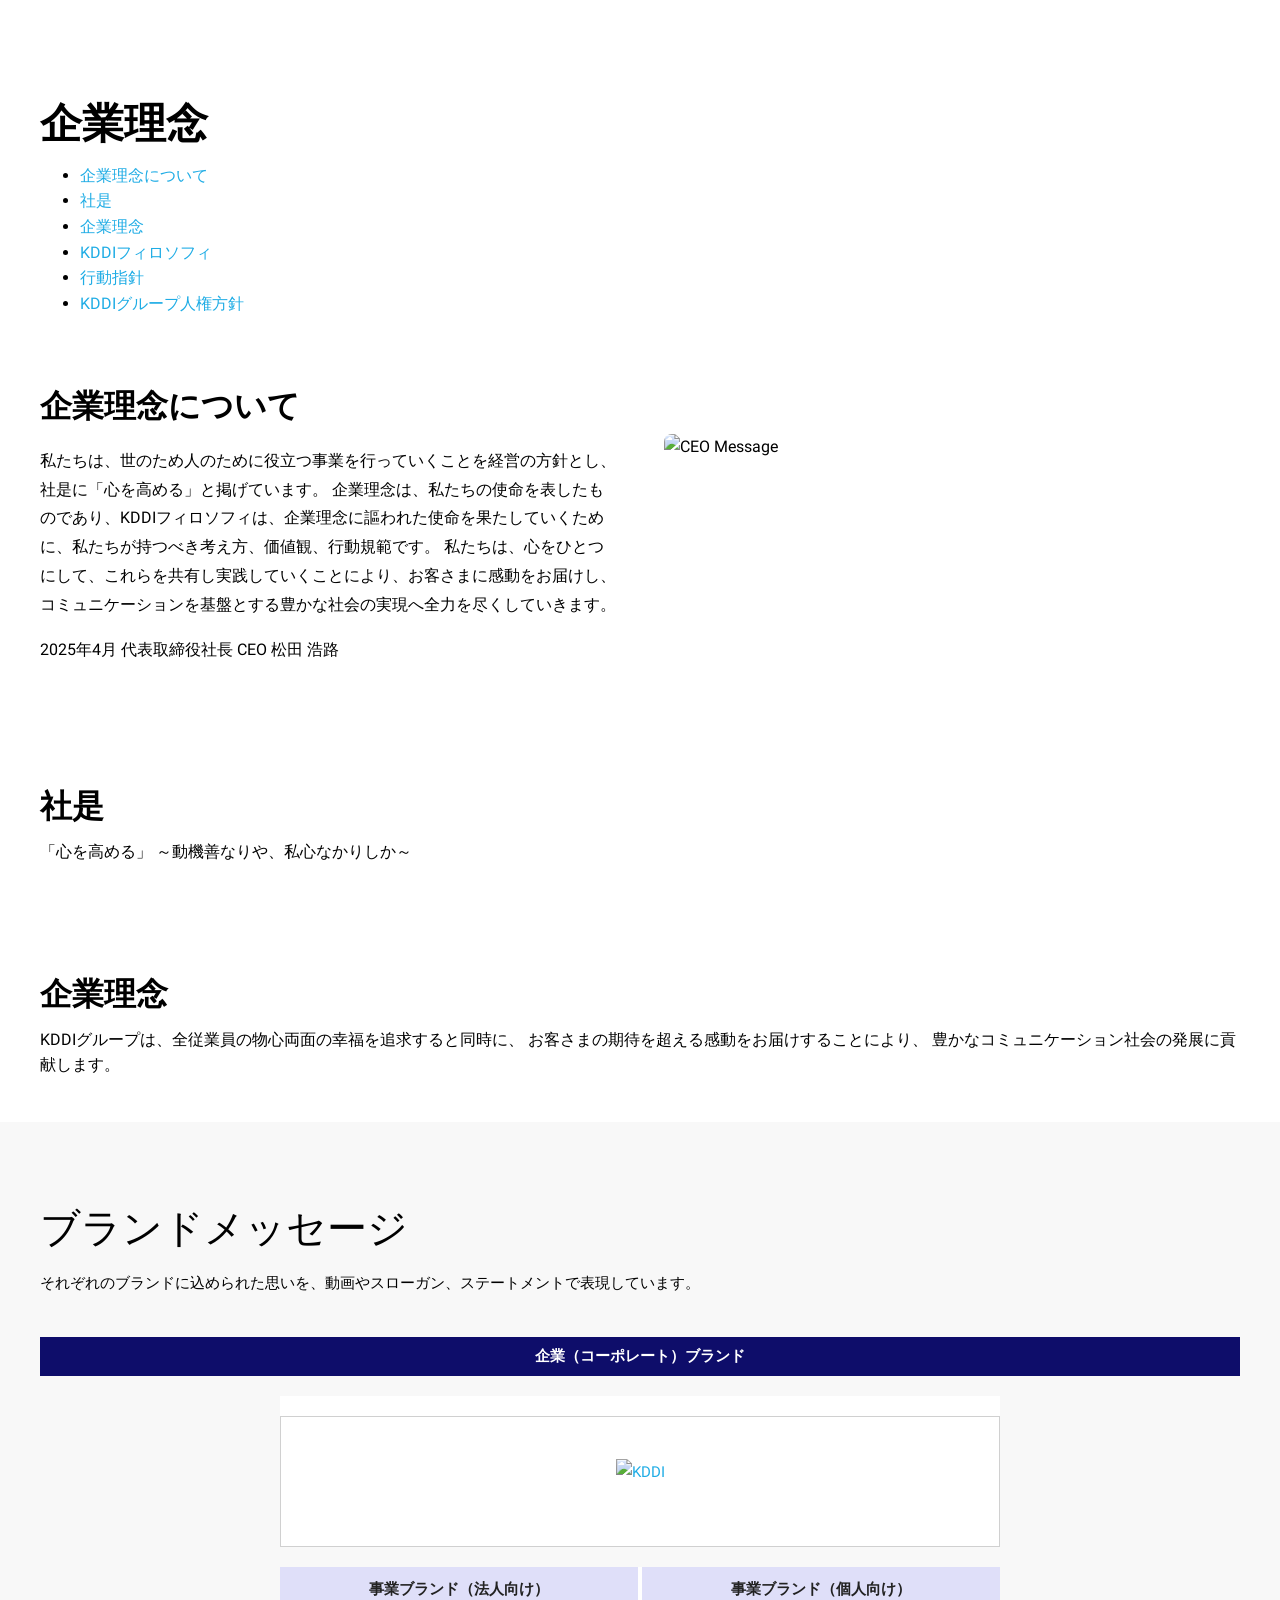
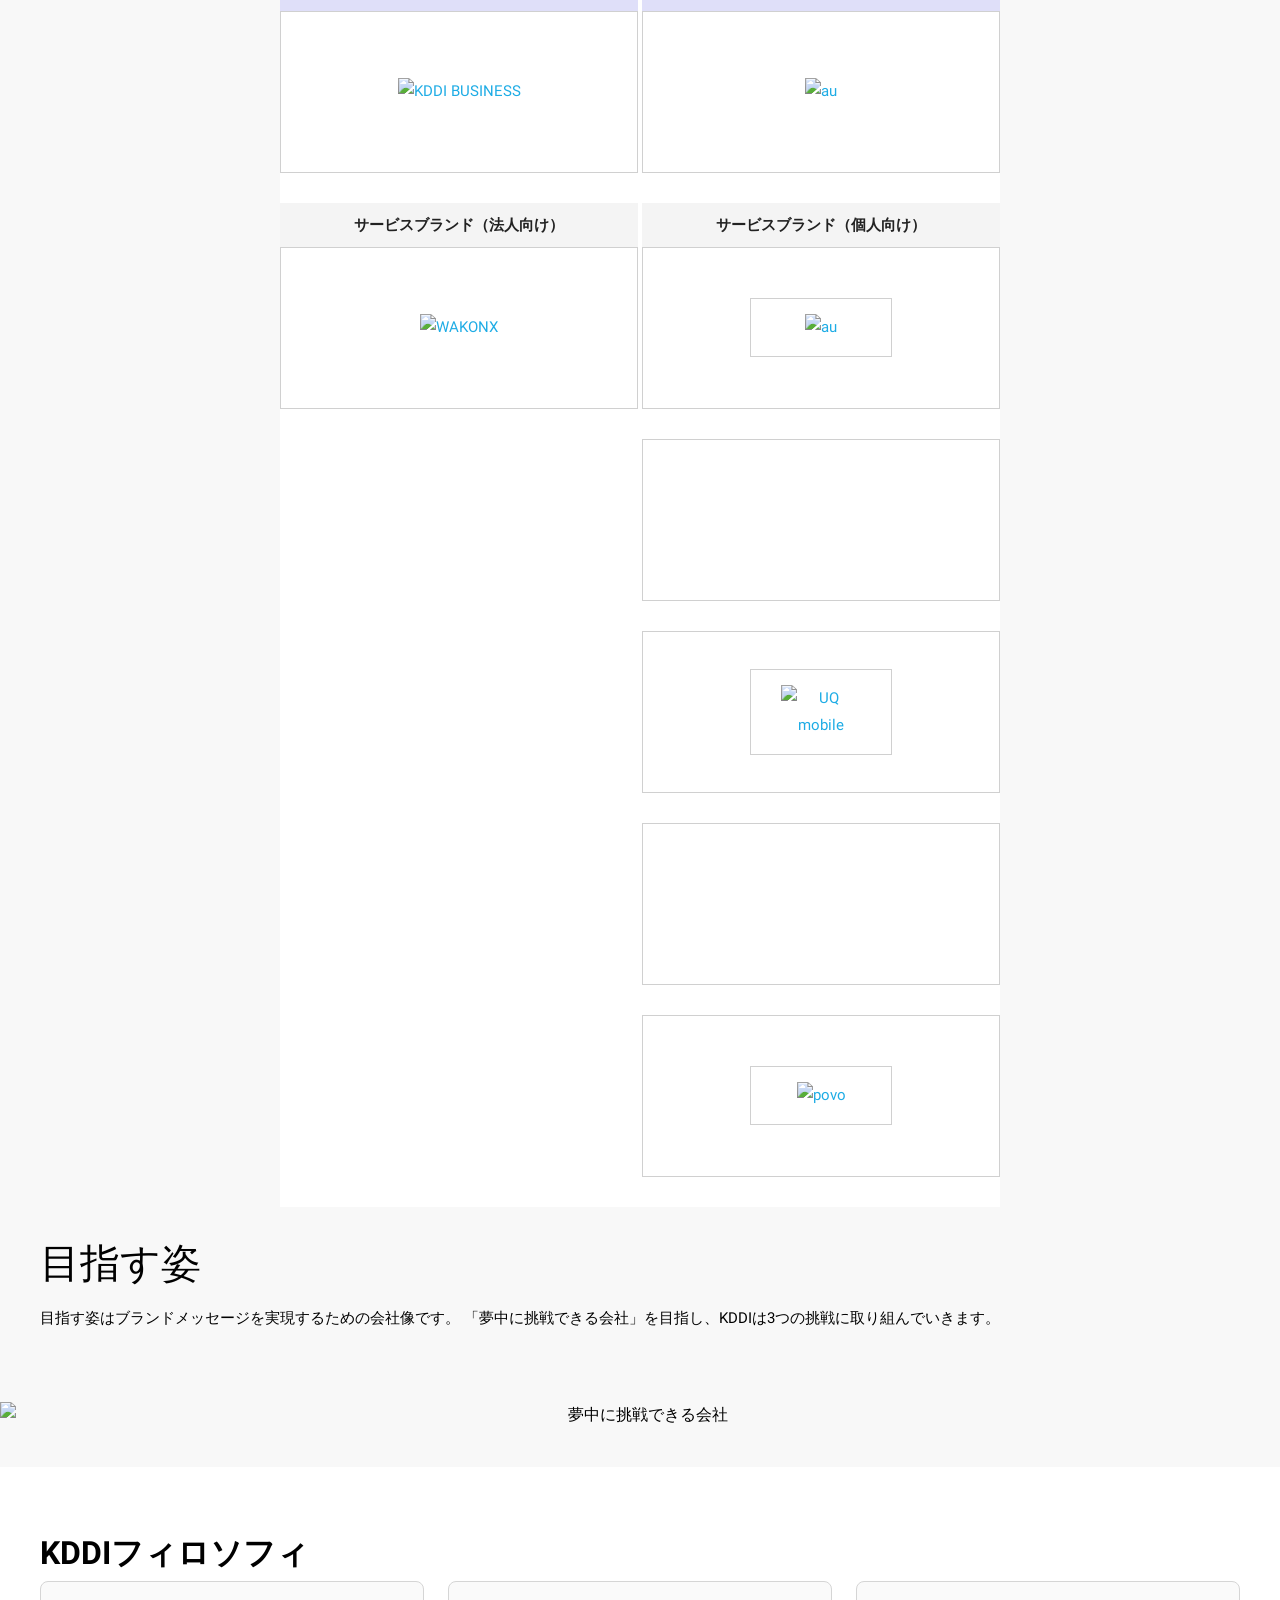
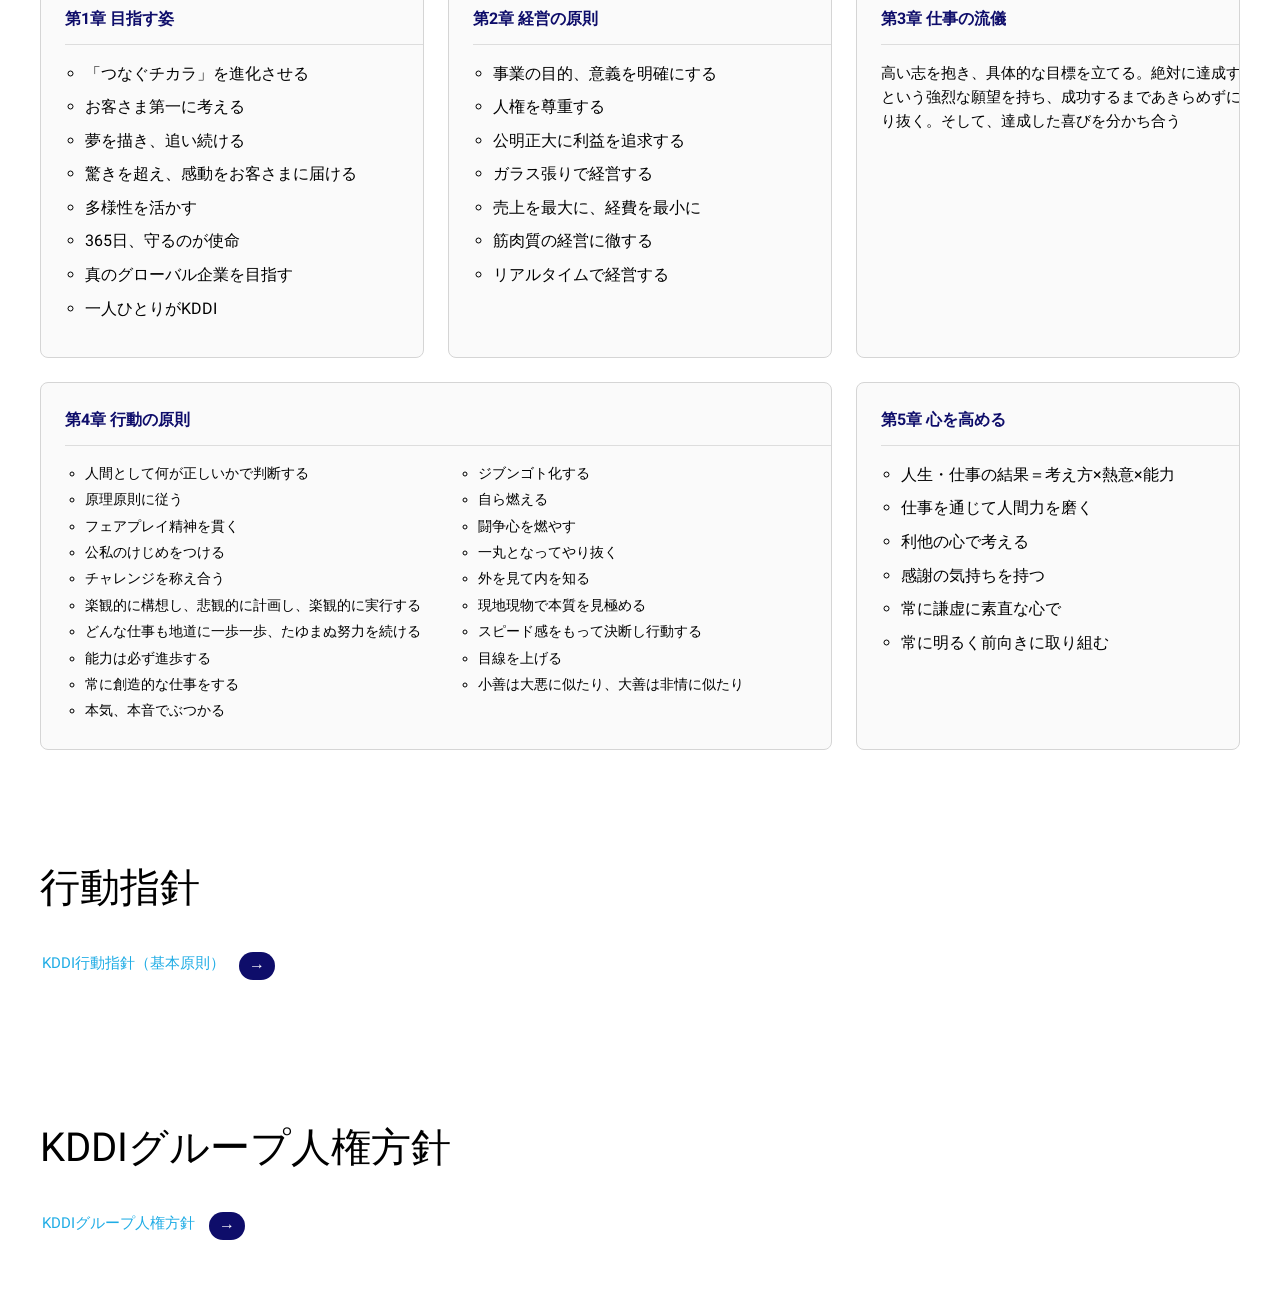
==== commit 734a3779: "Update EDS migration changes Automated migration updates generated by AEMY Studio.  Changed files (1" ====
--- a/content/corporate/philosophy/index.html
+++ b/content/corporate/philosophy/index.html
@@ -9,25 +9,21 @@
 <body>
 <header></header>
 <main>
-<div><!-- source: https://www.kddi.com/corporate/philosophy/ --><h1 id="企業理念">企業理念</h1><ul>
-<li><a href="#%E4%BC%81%E6%A5%AD%E7%90%86%E5%BF%B5%E3%81%AB%E3%81%A4%E3%81%84%E3%81%A6">企業理念について</a></li>
-<li><a href="#%E7%A4%BE%E6%98%AF">社是</a></li>
-<li><a href="#%E4%BC%81%E6%A5%AD%E7%90%86%E5%BF%B5-1">企業理念</a></li>
-<li><a href="#kddi%E3%83%95%E3%82%A3%E3%83%AD%E3%82%BD%E3%83%95%E3%82%A3">KDDIフィロソフィ</a></li>
-<li><a href="#%E8%A1%8C%E5%8B%95%E6%8C%87%E9%87%9D">行動指針</a></li>
-<li><a href="#kddi%E3%82%B0%E3%83%AB%E3%83%BC%E3%83%97%E4%BA%BA%E6%A8%A9%E6%96%B9%E9%87%9D">KDDIグループ人権方針</a></li>
+<div><h1 id="企業理念">企業理念</h1><ul>
+<li><a href="/">企業理念について</a></li>
+<li><a href="/">社是</a></li>
+<li><a href="/">企業理念</a></li>
+<li><a href="/">KDDIフィロソフィ</a></li>
+<li><a href="/">行動指針</a></li>
+<li><a href="/">KDDIグループ人権方針</a></li>
 </ul></div>
-<div><div class="section-metadata"><div><div>style</div><div>white</div></div></div><h2 id="企業理念について">企業理念について</h2><div class="columns-message"><div><div><p>私たちは、世のため人のために役立つ事業を行っていくことを経営の方針とし、社是に「心を高める」と掲げています。 企業理念は、私たちの使命を表したものであり、KDDIフィロソフィは、企業理念に謳われた使命を果たしていくために、私たちが持つべき考え方、価値観、行動規範です。 私たちは、心をひとつにして、これらを共有し実践していくことにより、お客さまに感動をお届けし、コミュニケーションを基盤とする豊かな社会の実現へ全力を尽くしていきます。</p><p>2025年4月 代表取締役社長 CEO 松田 浩路</p></div><div><picture><source srcset="https://www.kddi.com/extlib/corporate/kddi/philosophy/index/img/img_01.jpg"><source srcset="https://www.kddi.com/extlib/corporate/kddi/philosophy/index/img/img_01.jpg" media="(min-width: 600px)"><img src="https://www.kddi.com/extlib/corporate/kddi/philosophy/index/img/img_01.jpg" alt="CEO Message" loading="lazy"></picture></div></div></div></div>
-<div><div class="section-metadata"><div><div>style</div><div>white</div></div></div><h2 id="社是">社是</h2><p>「心を高める」
-～動機善なりや、私心なかりしか～</p></div>
-<div><div class="section-metadata"><div><div>style</div><div>white</div></div></div><h2 id="企業理念-1">企業理念</h2><p>KDDIグループは、全従業員の物心両面の幸福を追求すると同時に、
-お客さまの期待を超える感動をお届けすることにより、
-豊かなコミュニケーション社会の発展に貢献します。</p></div>
-<div><div class="section-metadata"><div><div>style</div><div>light-grey</div></div></div><h2 id="ブランドメッセージ">ブランドメッセージ</h2><p>それぞれのブランドに込められた思いを、動画やスローガン、ステートメントで表現しています。</p><h3 id="企業コーポレートブランド">企業（コーポレート）ブランド</h3><div class="cards-brand"><div><div><a href="https://brand.kddi.com/knowing_kddi/"><picture><source srcset="https://www.kddi.com/extlib/corporate/kddi/philosophy/index/img/logo-kddi.png"><source srcset="https://www.kddi.com/extlib/corporate/kddi/philosophy/index/img/logo-kddi.png" media="(min-width: 600px)"><img src="https://www.kddi.com/extlib/corporate/kddi/philosophy/index/img/logo-kddi.png" alt="KDDI" loading="lazy"></picture></a></div></div></div><div class="cards-brand business"><div><div><h4 id="事業ブランド法人向け">事業ブランド（法人向け）</h4><p><a href="https://biz.kddi.com/kddibusiness/"><picture><source srcset="https://www.kddi.com/extlib/corporate/kddi/philosophy/index/img/logo-kddibusiness.png"><source srcset="https://www.kddi.com/extlib/corporate/kddi/philosophy/index/img/logo-kddibusiness.png" media="(min-width: 600px)"><img src="https://www.kddi.com/extlib/corporate/kddi/philosophy/index/img/logo-kddibusiness.png" alt="KDDI BUSINESS" loading="lazy"></picture></a></p></div><div><h4 id="事業ブランド個人向け">事業ブランド（個人向け）</h4><p><a href="https://brand.kddi.com/knowing_au/"><picture><source srcset="https://www.kddi.com/extlib/corporate/kddi/philosophy/index/img/logo-au.png"><source srcset="https://www.kddi.com/extlib/corporate/kddi/philosophy/index/img/logo-au.png" media="(min-width: 600px)"><img src="https://www.kddi.com/extlib/corporate/kddi/philosophy/index/img/logo-au.png" alt="au" loading="lazy"></picture></a></p></div></div></div><div class="cards-brand service"><div><div><h4 id="サービスブランド法人向け">サービスブランド（法人向け）</h4><p><a href="https://biz.kddi.com/wakonx/"><picture><source srcset="https://www.kddi.com/extlib/corporate/kddi/philosophy/index/img/logo-wakonx.png"><source srcset="https://www.kddi.com/extlib/corporate/kddi/philosophy/index/img/logo-wakonx.png" media="(min-width: 600px)"><img src="https://www.kddi.com/extlib/corporate/kddi/philosophy/index/img/logo-wakonx.png" alt="WAKONX" loading="lazy"></picture></a></p></div><div><h4 id="サービスブランド個人向け">サービスブランド（個人向け）</h4><p><a href="https://brand.kddi.com/knowing_au/"><picture><source srcset="https://www.kddi.com/extlib/corporate/kddi/philosophy/index/img/logo-au.png"><source srcset="https://www.kddi.com/extlib/corporate/kddi/philosophy/index/img/logo-au.png" media="(min-width: 600px)"><img src="https://www.kddi.com/extlib/corporate/kddi/philosophy/index/img/logo-au.png" alt="au" loading="lazy"></picture></a> <a href="https://brand.kddi.com/knowing_uq/"><picture><source srcset="https://www.kddi.com/extlib/corporate/kddi/philosophy/index/img/logo-uq.png"><source srcset="https://www.kddi.com/extlib/corporate/kddi/philosophy/index/img/logo-uq.png" media="(min-width: 600px)"><img src="https://www.kddi.com/extlib/corporate/kddi/philosophy/index/img/logo-uq.png" alt="UQ mobile" loading="lazy"></picture></a> <a href="https://brand.kddi.com/knowing_povo/"><picture><source srcset="https://www.kddi.com/extlib/corporate/kddi/philosophy/index/img/logo-povo.png"><source srcset="https://www.kddi.com/extlib/corporate/kddi/philosophy/index/img/logo-povo.png" media="(min-width: 600px)"><img src="https://www.kddi.com/extlib/corporate/kddi/philosophy/index/img/logo-povo.png" alt="povo" loading="lazy"></picture></a></p></div></div></div><h2 id="目指す姿">目指す姿</h2><p>目指す姿はブランドメッセージを実現するための会社像です。
-「夢中に挑戦できる会社」を目指し、KDDIは3つの挑戦に取り組んでいきます。</p><div class="hero-vision"><div><div><picture><source srcset="https://www.kddi.com/extlib/corporate/kddi/philosophy/index/img/img-vision-pc-01.png"><source srcset="https://www.kddi.com/extlib/corporate/kddi/philosophy/index/img/img-vision-pc-01.png" media="(min-width: 600px)"><img src="https://www.kddi.com/extlib/corporate/kddi/philosophy/index/img/img-vision-pc-01.png" alt="夢中に挑戦できる会社" loading="lazy"></picture></div></div><div><div></div></div></div></div>
+<div><div class="section-metadata"><div><div>style</div><div>white</div></div></div><h2 id="企業理念について">企業理念について</h2><div class="columns-message"><div><div><p>私たちは、世のため人のために役立つ事業を行っていくことを経営の方針とし、社是に「心を高める」と掲げています。 企業理念は、私たちの使命を表したものであり、KDDIフィロソフィは、企業理念に謳われた使命を果たしていくために、私たちが持つべき考え方、価値観、行動規範です。 私たちは、心をひとつにして、これらを共有し実践していくことにより、お客さまに感動をお届けし、コミュニケーションを基盤とする豊かな社会の実現へ全力を尽くしていきます。</p><p>2025年4月 代表取締役社長 CEO 松田 浩路</p></div><div><picture><source srcset="https://main--excatv0-021--aemysites.aem.page/media_1e93cee01476e2da008ee3ebe35dd644fe83d7c30.jpg#width=700&#x26;height=626"><source srcset="https://main--excatv0-021--aemysites.aem.page/media_1e93cee01476e2da008ee3ebe35dd644fe83d7c30.jpg#width=700&#x26;height=626" media="(min-width: 600px)"><img src="https://main--excatv0-021--aemysites.aem.page/media_1e93cee01476e2da008ee3ebe35dd644fe83d7c30.jpg#width=700&#x26;height=626" alt="CEO Message" loading="lazy"></picture></div></div></div></div>
+<div><div class="section-metadata"><div><div>style</div><div>white</div></div></div><h2 id="社是">社是</h2><p>「心を高める」 ～動機善なりや、私心なかりしか～</p></div>
+<div><div class="section-metadata"><div><div>style</div><div>white</div></div></div><h2 id="企業理念-1">企業理念</h2><p>KDDIグループは、全従業員の物心両面の幸福を追求すると同時に、 お客さまの期待を超える感動をお届けすることにより、 豊かなコミュニケーション社会の発展に貢献します。</p></div>
+<div><div class="section-metadata"><div><div>style</div><div>light-grey</div></div></div><h2 id="ブランドメッセージ">ブランドメッセージ</h2><p>それぞれのブランドに込められた思いを、動画やスローガン、ステートメントで表現しています。</p><h3 id="企業コーポレートブランド">企業（コーポレート）ブランド</h3><div class="cards-brand"><div><div><a href="https://brand.kddi.com/knowing_kddi/"><picture><source srcset="https://main--excatv0-021--aemysites.aem.page/media_1ad320595e247008e003b681be49885ad19440404.png#width=450&#x26;height=250"><source srcset="https://main--excatv0-021--aemysites.aem.page/media_1ad320595e247008e003b681be49885ad19440404.png#width=450&#x26;height=250" media="(min-width: 600px)"><img src="https://main--excatv0-021--aemysites.aem.page/media_1ad320595e247008e003b681be49885ad19440404.png#width=450&#x26;height=250" alt="KDDI" loading="lazy"></picture></a></div></div></div><div class="cards-brand business"><div><div><h4 id="事業ブランド法人向け">事業ブランド（法人向け）</h4><p><a href="https://biz.kddi.com/kddibusiness/"><picture><source srcset="https://main--excatv0-021--aemysites.aem.page/media_12de166c6f81a6920ee35e61ec71b70f4365dd267.png#width=450&#x26;height=250"><source srcset="https://main--excatv0-021--aemysites.aem.page/media_12de166c6f81a6920ee35e61ec71b70f4365dd267.png#width=450&#x26;height=250" media="(min-width: 600px)"><img src="https://main--excatv0-021--aemysites.aem.page/media_12de166c6f81a6920ee35e61ec71b70f4365dd267.png#width=450&#x26;height=250" alt="KDDI BUSINESS" loading="lazy"></picture></a></p></div><div><h4 id="事業ブランド個人向け">事業ブランド（個人向け）</h4><p><a href="https://brand.kddi.com/knowing_au/"><picture><source srcset="https://main--excatv0-021--aemysites.aem.page/media_1ccbe6e0a861f659f29ff7f30ac78f4f4bf33a41e.png#width=450&#x26;height=250"><source srcset="https://main--excatv0-021--aemysites.aem.page/media_1ccbe6e0a861f659f29ff7f30ac78f4f4bf33a41e.png#width=450&#x26;height=250" media="(min-width: 600px)"><img src="https://main--excatv0-021--aemysites.aem.page/media_1ccbe6e0a861f659f29ff7f30ac78f4f4bf33a41e.png#width=450&#x26;height=250" alt="au" loading="lazy"></picture></a></p></div></div></div><div class="cards-brand service"><div><div><h4 id="サービスブランド法人向け">サービスブランド（法人向け）</h4><p><a href="https://biz.kddi.com/wakonx/"><picture><source srcset="https://main--excatv0-021--aemysites.aem.page/media_118b8fef8d370377f59bdc15936aec22b4788889a.png#width=450&#x26;height=250"><source srcset="https://main--excatv0-021--aemysites.aem.page/media_118b8fef8d370377f59bdc15936aec22b4788889a.png#width=450&#x26;height=250" media="(min-width: 600px)"><img src="https://main--excatv0-021--aemysites.aem.page/media_118b8fef8d370377f59bdc15936aec22b4788889a.png#width=450&#x26;height=250" alt="WAKONX" loading="lazy"></picture></a></p></div><div><h4 id="サービスブランド個人向け">サービスブランド（個人向け）</h4><p><a href="https://brand.kddi.com/knowing_au/"><picture><source srcset="https://main--excatv0-021--aemysites.aem.page/media_1ccbe6e0a861f659f29ff7f30ac78f4f4bf33a41e.png#width=450&#x26;height=250"><source srcset="https://main--excatv0-021--aemysites.aem.page/media_1ccbe6e0a861f659f29ff7f30ac78f4f4bf33a41e.png#width=450&#x26;height=250" media="(min-width: 600px)"><img src="https://main--excatv0-021--aemysites.aem.page/media_1ccbe6e0a861f659f29ff7f30ac78f4f4bf33a41e.png#width=450&#x26;height=250" alt="au" loading="lazy"></picture></a></p><p> </p><p><a href="https://brand.kddi.com/knowing_uq/"><picture><source srcset="https://main--excatv0-021--aemysites.aem.page/media_1dcc0ffb9468b4bd79199d010843af50ad12551da.png#width=450&#x26;height=250"><source srcset="https://main--excatv0-021--aemysites.aem.page/media_1dcc0ffb9468b4bd79199d010843af50ad12551da.png#width=450&#x26;height=250" media="(min-width: 600px)"><img src="https://main--excatv0-021--aemysites.aem.page/media_1dcc0ffb9468b4bd79199d010843af50ad12551da.png#width=450&#x26;height=250" alt="UQ mobile" loading="lazy"></picture></a></p><p> </p><p><a href="https://brand.kddi.com/knowing_povo/"><picture><source srcset="https://main--excatv0-021--aemysites.aem.page/media_1ad465b52caeeb1cc769ef8b6fa903267eece894f.png#width=450&#x26;height=250"><source srcset="https://main--excatv0-021--aemysites.aem.page/media_1ad465b52caeeb1cc769ef8b6fa903267eece894f.png#width=450&#x26;height=250" media="(min-width: 600px)"><img src="https://main--excatv0-021--aemysites.aem.page/media_1ad465b52caeeb1cc769ef8b6fa903267eece894f.png#width=450&#x26;height=250" alt="povo" loading="lazy"></picture></a></p></div></div></div><h2 id="目指す姿">目指す姿</h2><p>目指す姿はブランドメッセージを実現するための会社像です。 「夢中に挑戦できる会社」を目指し、KDDIは3つの挑戦に取り組んでいきます。</p><div class="hero-vision"><div><div><picture><source srcset="https://main--excatv0-021--aemysites.aem.page/media_15adce978352bb314eecabb9a726a597d8ef5587c.png#width=1280&#x26;height=720"><source srcset="https://main--excatv0-021--aemysites.aem.page/media_15adce978352bb314eecabb9a726a597d8ef5587c.png#width=1280&#x26;height=720" media="(min-width: 600px)"><img src="https://main--excatv0-021--aemysites.aem.page/media_15adce978352bb314eecabb9a726a597d8ef5587c.png#width=1280&#x26;height=720" alt="夢中に挑戦できる会社" loading="lazy"></picture></div></div><div><div></div></div></div></div>
 <div><div class="section-metadata"><div><div>style</div><div>white</div></div></div><h2 id="kddiフィロソフィ">KDDIフィロソフィ</h2><div class="cards no-images"><div><div><p><strong>第1章 目指す姿</strong></p><ul> <li>「つなぐチカラ」を進化させる</li> <li>お客さま第一に考える</li> <li>夢を描き、追い続ける</li> <li>驚きを超え、感動をお客さまに届ける</li> <li>多様性を活かす</li> <li>365日、守るのが使命</li> <li>真のグローバル企業を目指す</li> <li>一人ひとりがKDDI</li> </ul></div></div><div><div><p><strong>第2章 経営の原則</strong></p><ul> <li>事業の目的、意義を明確にする</li> <li>人権を尊重する</li> <li>公明正大に利益を追求する</li> <li>ガラス張りで経営する</li> <li>売上を最大に、経費を最小に</li> <li>筋肉質の経営に徹する</li> <li>リアルタイムで経営する</li> </ul></div></div><div><div><p><strong>第3章 仕事の流儀</strong></p><p>高い志を抱き、具体的な目標を立てる。絶対に達成するという強烈な願望を持ち、成功するまであきらめずにやり抜く。そして、達成した喜びを分かち合う</p></div></div><div><div><p><strong>第4章 行動の原則</strong></p><ul> <li>人間として何が正しいかで判断する</li> <li>原理原則に従う</li> <li>フェアプレイ精神を貫く</li> <li>公私のけじめをつける</li> <li>チャレンジを称え合う</li> <li>楽観的に構想し、悲観的に計画し、楽観的に実行する</li> <li>どんな仕事も地道に一歩一歩、たゆまぬ努力を続ける</li> <li>能力は必ず進歩する</li> <li>常に創造的な仕事をする</li> <li>本気、本音でぶつかる</li> <li>ジブンゴト化する</li> <li>自ら燃える</li> <li>闘争心を燃やす</li> <li>一丸となってやり抜く</li> <li>外を見て内を知る</li> <li>現地現物で本質を見極める</li> <li>スピード感をもって決断し行動する</li> <li>目線を上げる</li> <li>小善は大悪に似たり、大善は非情に似たり</li> </ul></div></div><div><div><p><strong>第5章 心を高める</strong></p><ul> <li>人生・仕事の結果＝考え方×熱意×能力</li> <li>仕事を通じて人間力を磨く</li> <li>利他の心で考える</li> <li>感謝の気持ちを持つ</li> <li>常に謙虚に素直な心で</li> <li>常に明るく前向きに取り組む</li> </ul></div></div></div></div>
-<div><div class="section-metadata"><div><div>style</div><div>white</div></div></div><h2 id="行動指針">行動指針</h2><p><strong><a href="https://www.kddi.com/corporate/kddi/philosophy/principle/">KDDI行動指針（基本原則）</a></strong></p></div>
-<div><div class="section-metadata"><div><div>style</div><div>white</div></div></div><h2 id="kddiグループ人権方針">KDDIグループ人権方針</h2><p><strong><a href="https://www.kddi.com/corporate/kddi/philosophy/human-rights/">KDDIグループ人権方針</a></strong></p></div>
+<div><div class="section-metadata"><div><div>style</div><div>white</div></div></div><h2 id="行動指針">行動指針</h2><p><strong><a href="/corporate/kddi/philosophy/principle">KDDI行動指針（基本原則）</a></strong></p></div>
+<div><div class="section-metadata"><div><div>style</div><div>white</div></div></div><h2 id="kddiグループ人権方針">KDDIグループ人権方針</h2><p><strong><a href="/corporate/kddi/philosophy/human-rights">KDDIグループ人権方針</a></strong></p></div>
 </main>
 <footer></footer>
 </body>
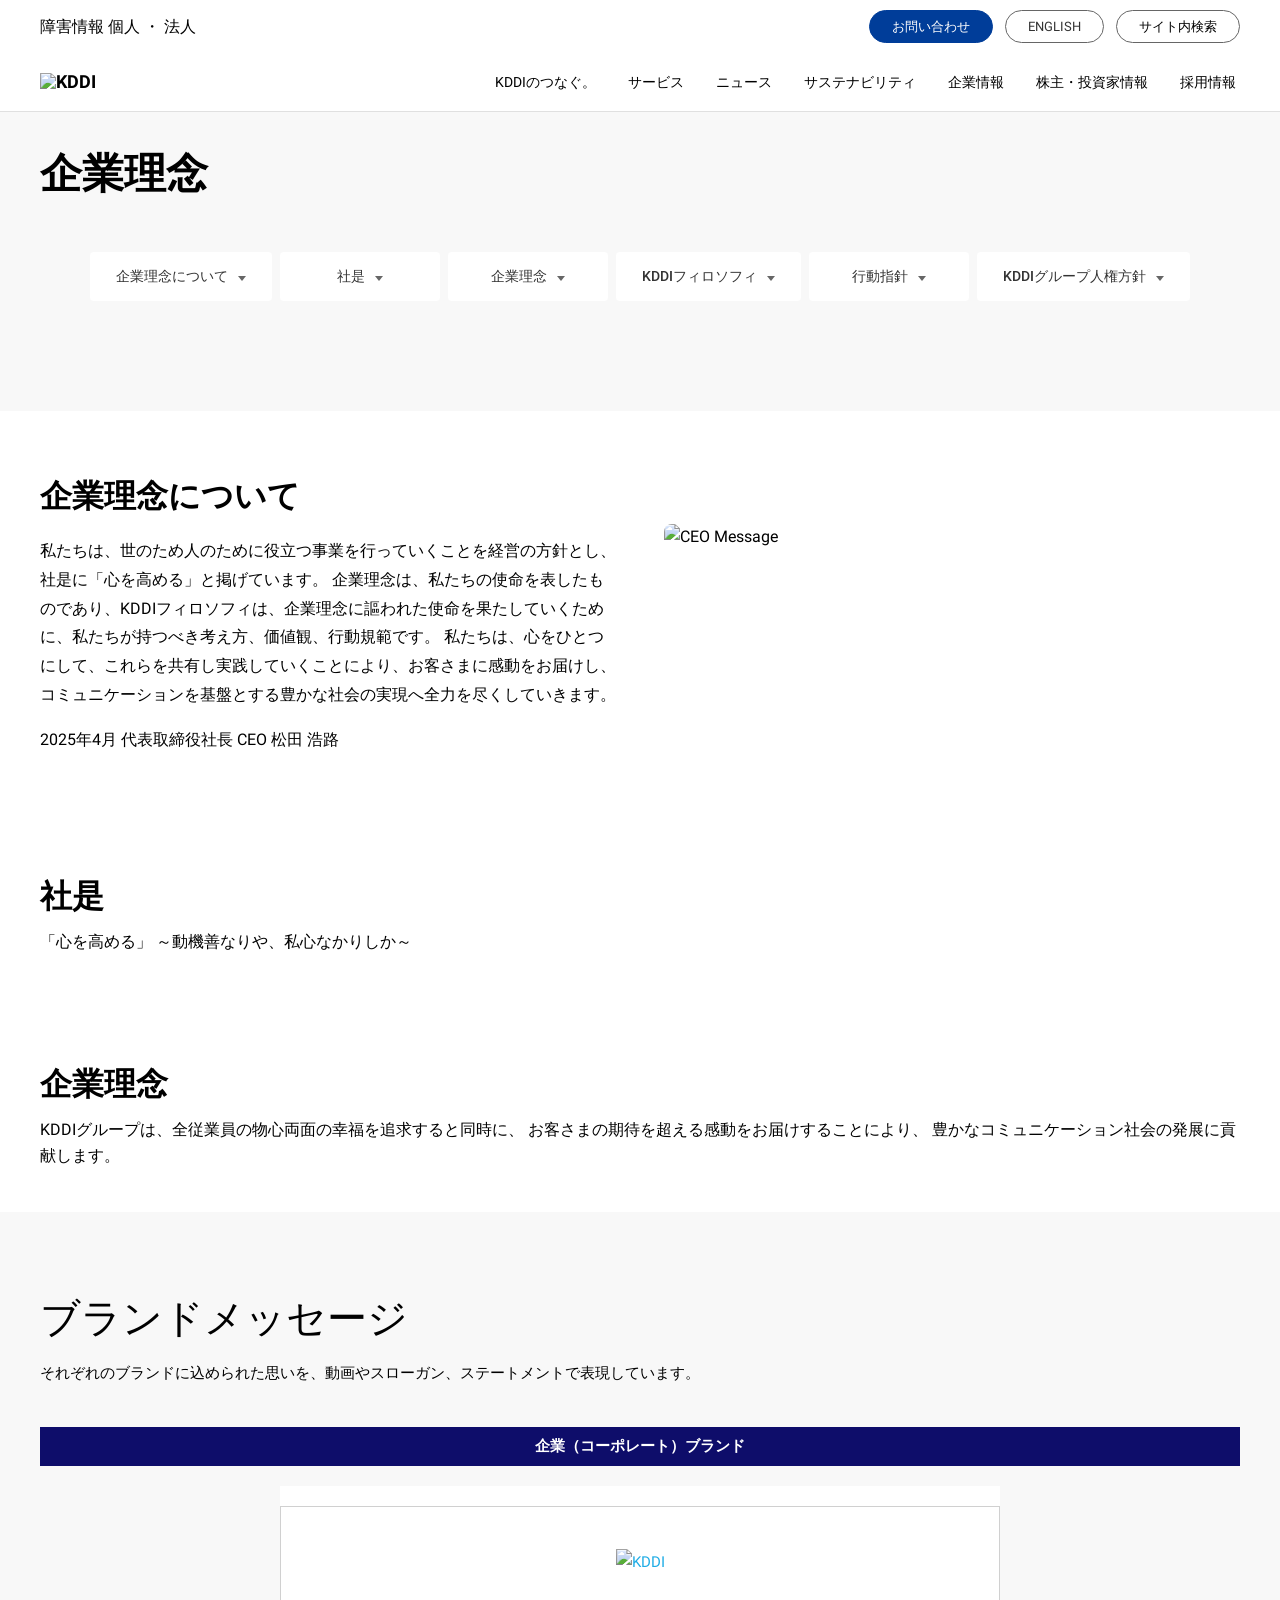
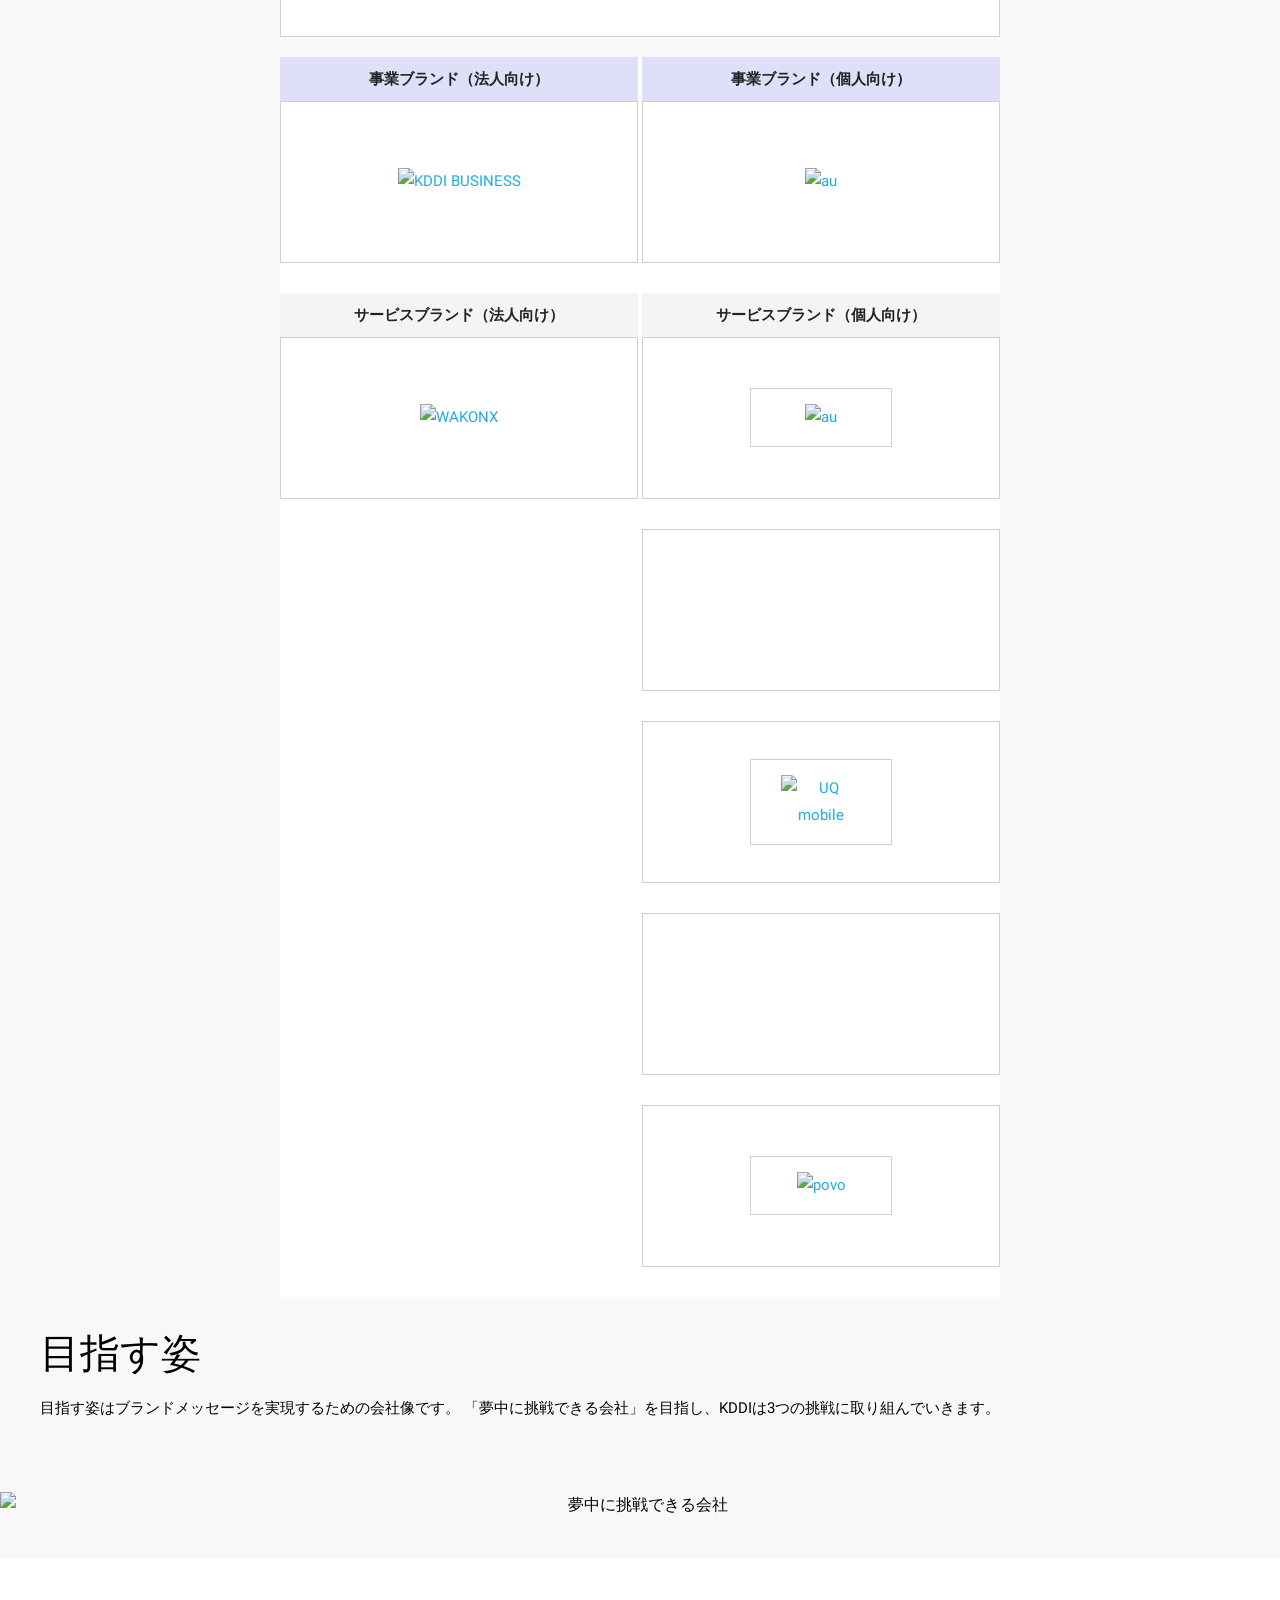
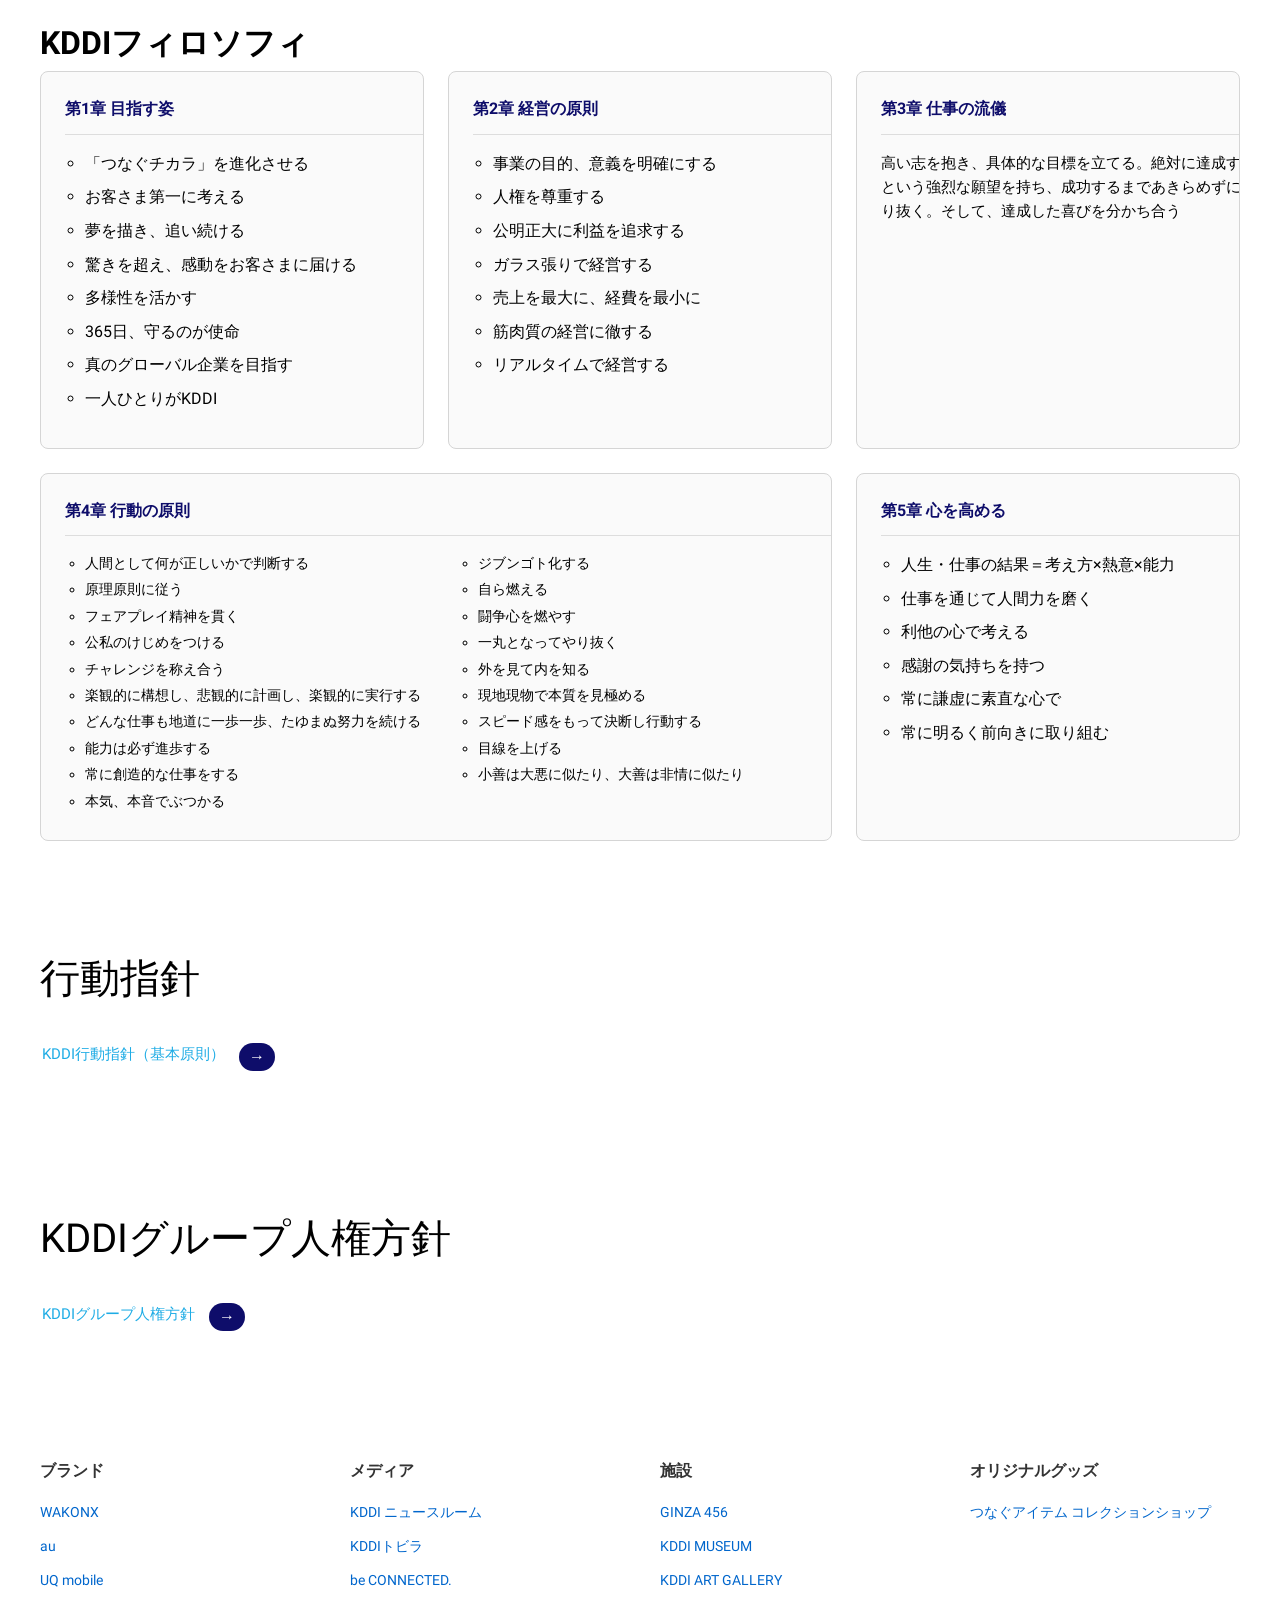
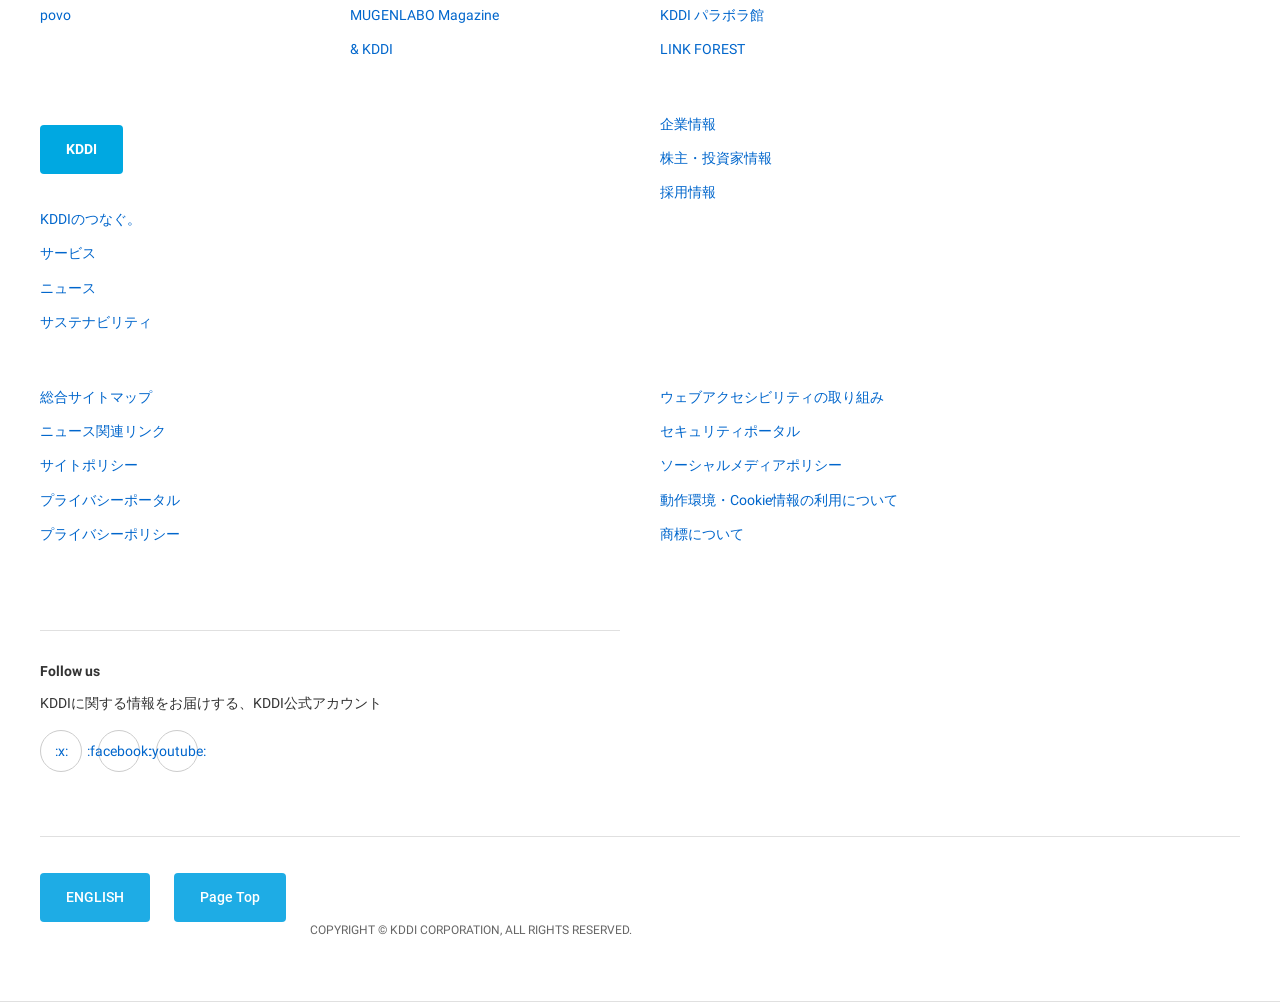
==== commit 56d35722: "Update EDS migration changes Automated migration updates generated by AEMY Studio.  Changed files (2" ====
--- a/content/corporate/philosophy/index.html
+++ b/content/corporate/philosophy/index.html
@@ -9,14 +9,33 @@
 <body>
 <header></header>
 <main>
-<div><h1 id="企業理念">企業理念</h1><ul>
-<li><a href="/">企業理念について</a></li>
-<li><a href="/">社是</a></li>
-<li><a href="/">企業理念</a></li>
-<li><a href="/">KDDIフィロソフィ</a></li>
-<li><a href="/">行動指針</a></li>
-<li><a href="/">KDDIグループ人権方針</a></li>
-</ul></div>
+<div><h1 id="企業理念">企業理念</h1><div class="section-metadata"><div><div>style</div><div>light-grey</div></div></div>
+
+
+
+
+
+
+
+
+
+
+
+
+
+
+
+
+
+
+
+
+
+
+
+
+
+<div class="anchor-nav"><div><div><a href="https://main--excatv0-021--aemysites.aem.page/corporate/philosophy/#%E4%BC%81%E6%A5%AD%E7%90%86%E5%BF%B5%E3%81%AB%E3%81%A4%E3%81%84%E3%81%A6">企業理念について</a></div></div><div><div><a href="https://main--excatv0-021--aemysites.aem.page/corporate/philosophy/#%E7%A4%BE%E6%98%AF">社是</a></div></div><div><div><a href="https://main--excatv0-021--aemysites.aem.page/corporate/philosophy/#%E4%BC%81%E6%A5%AD%E7%90%86%E5%BF%B5-1">企業理念</a></div></div><div><div><a href="https://main--excatv0-021--aemysites.aem.page/corporate/philosophy/#kddi%E3%83%95%E3%82%A3%E3%83%AD%E3%82%BD%E3%83%95%E3%82%A3">KDDIフィロソフィ</a></div></div><div><div><a href="https://main--excatv0-021--aemysites.aem.page/corporate/philosophy/#%E8%A1%8C%E5%8B%95%E6%8C%87%E9%87%9D">行動指針</a></div></div><div><div><a href="https://main--excatv0-021--aemysites.aem.page/corporate/philosophy/#kddi%E3%82%B0%E3%83%AB%E3%83%BC%E3%83%97%E4%BA%BA%E6%A8%A9%E6%96%B9%E9%87%9D">KDDIグループ人権方針</a></div></div></div></div>
 <div><div class="section-metadata"><div><div>style</div><div>white</div></div></div><h2 id="企業理念について">企業理念について</h2><div class="columns-message"><div><div><p>私たちは、世のため人のために役立つ事業を行っていくことを経営の方針とし、社是に「心を高める」と掲げています。 企業理念は、私たちの使命を表したものであり、KDDIフィロソフィは、企業理念に謳われた使命を果たしていくために、私たちが持つべき考え方、価値観、行動規範です。 私たちは、心をひとつにして、これらを共有し実践していくことにより、お客さまに感動をお届けし、コミュニケーションを基盤とする豊かな社会の実現へ全力を尽くしていきます。</p><p>2025年4月 代表取締役社長 CEO 松田 浩路</p></div><div><picture><source srcset="https://main--excatv0-021--aemysites.aem.page/media_1e93cee01476e2da008ee3ebe35dd644fe83d7c30.jpg#width=700&#x26;height=626"><source srcset="https://main--excatv0-021--aemysites.aem.page/media_1e93cee01476e2da008ee3ebe35dd644fe83d7c30.jpg#width=700&#x26;height=626" media="(min-width: 600px)"><img src="https://main--excatv0-021--aemysites.aem.page/media_1e93cee01476e2da008ee3ebe35dd644fe83d7c30.jpg#width=700&#x26;height=626" alt="CEO Message" loading="lazy"></picture></div></div></div></div>
 <div><div class="section-metadata"><div><div>style</div><div>white</div></div></div><h2 id="社是">社是</h2><p>「心を高める」 ～動機善なりや、私心なかりしか～</p></div>
 <div><div class="section-metadata"><div><div>style</div><div>white</div></div></div><h2 id="企業理念-1">企業理念</h2><p>KDDIグループは、全従業員の物心両面の幸福を追求すると同時に、 お客さまの期待を超える感動をお届けすることにより、 豊かなコミュニケーション社会の発展に貢献します。</p></div>
